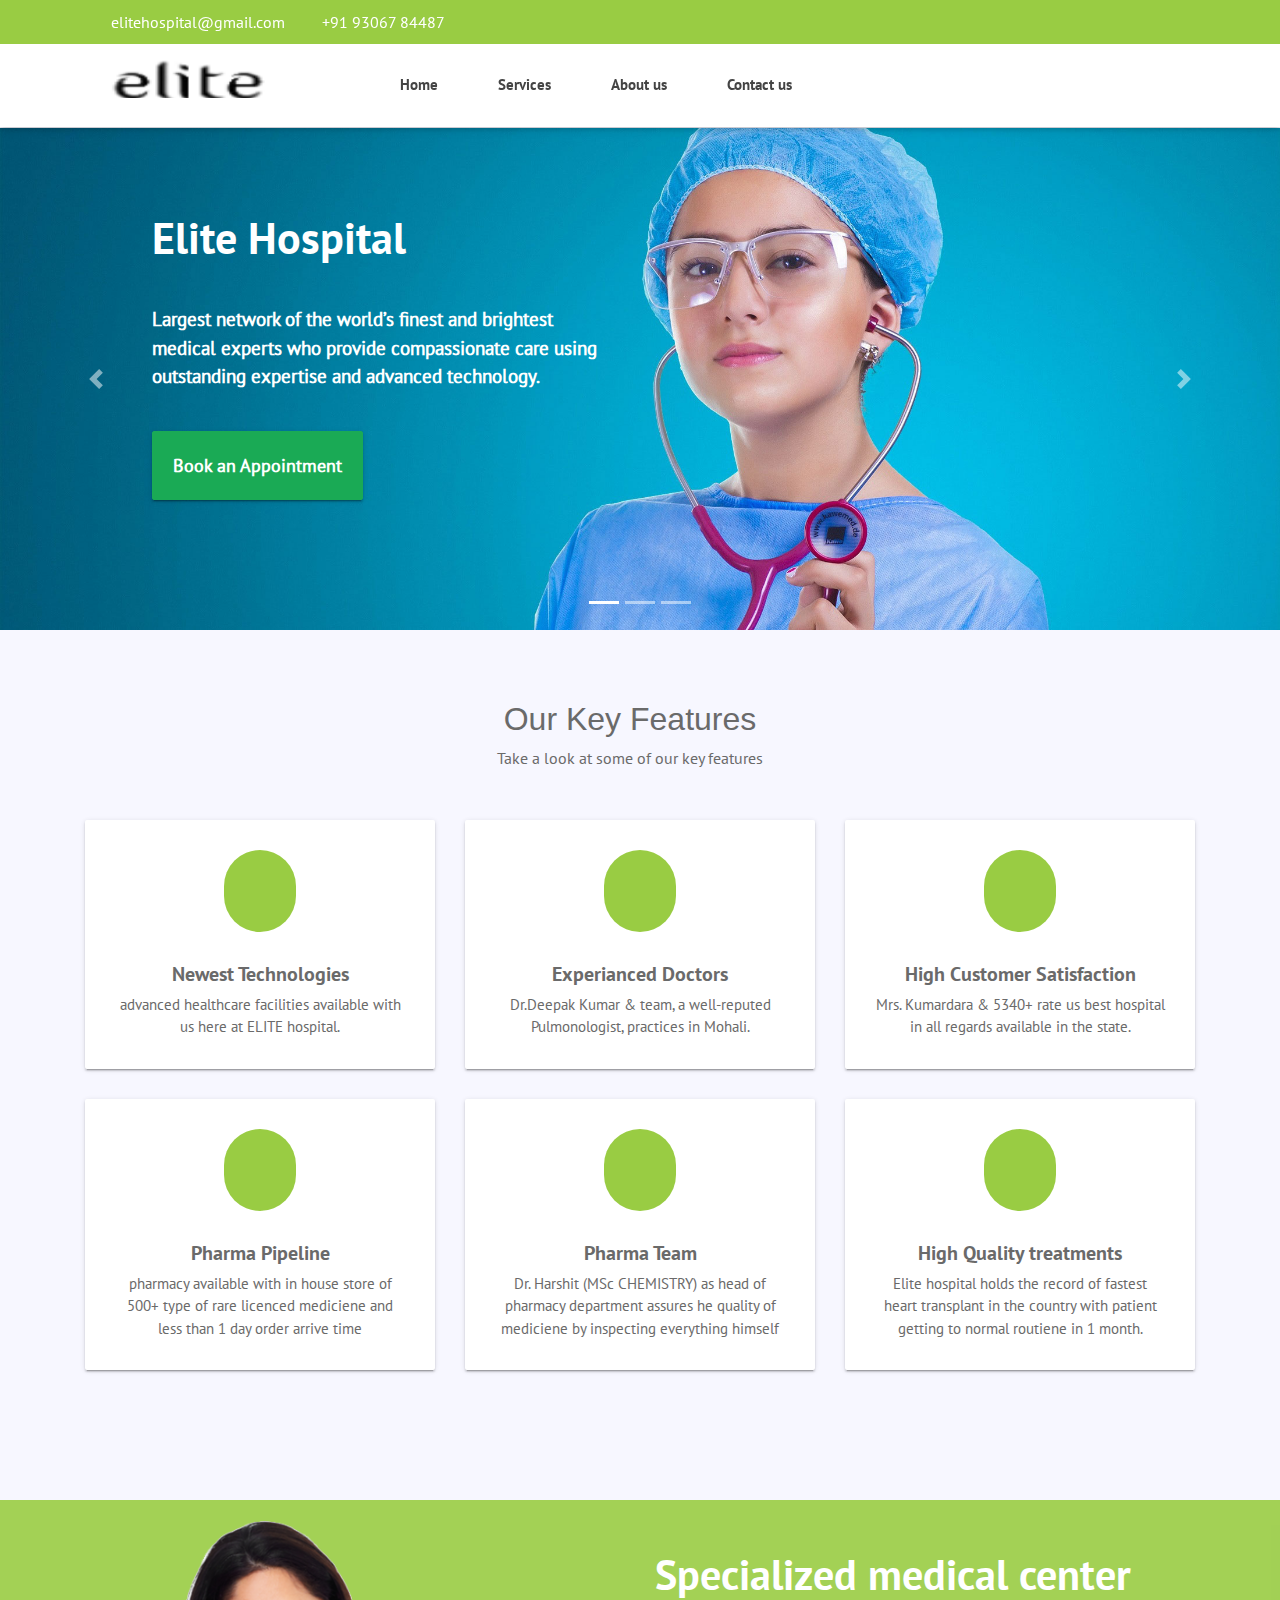
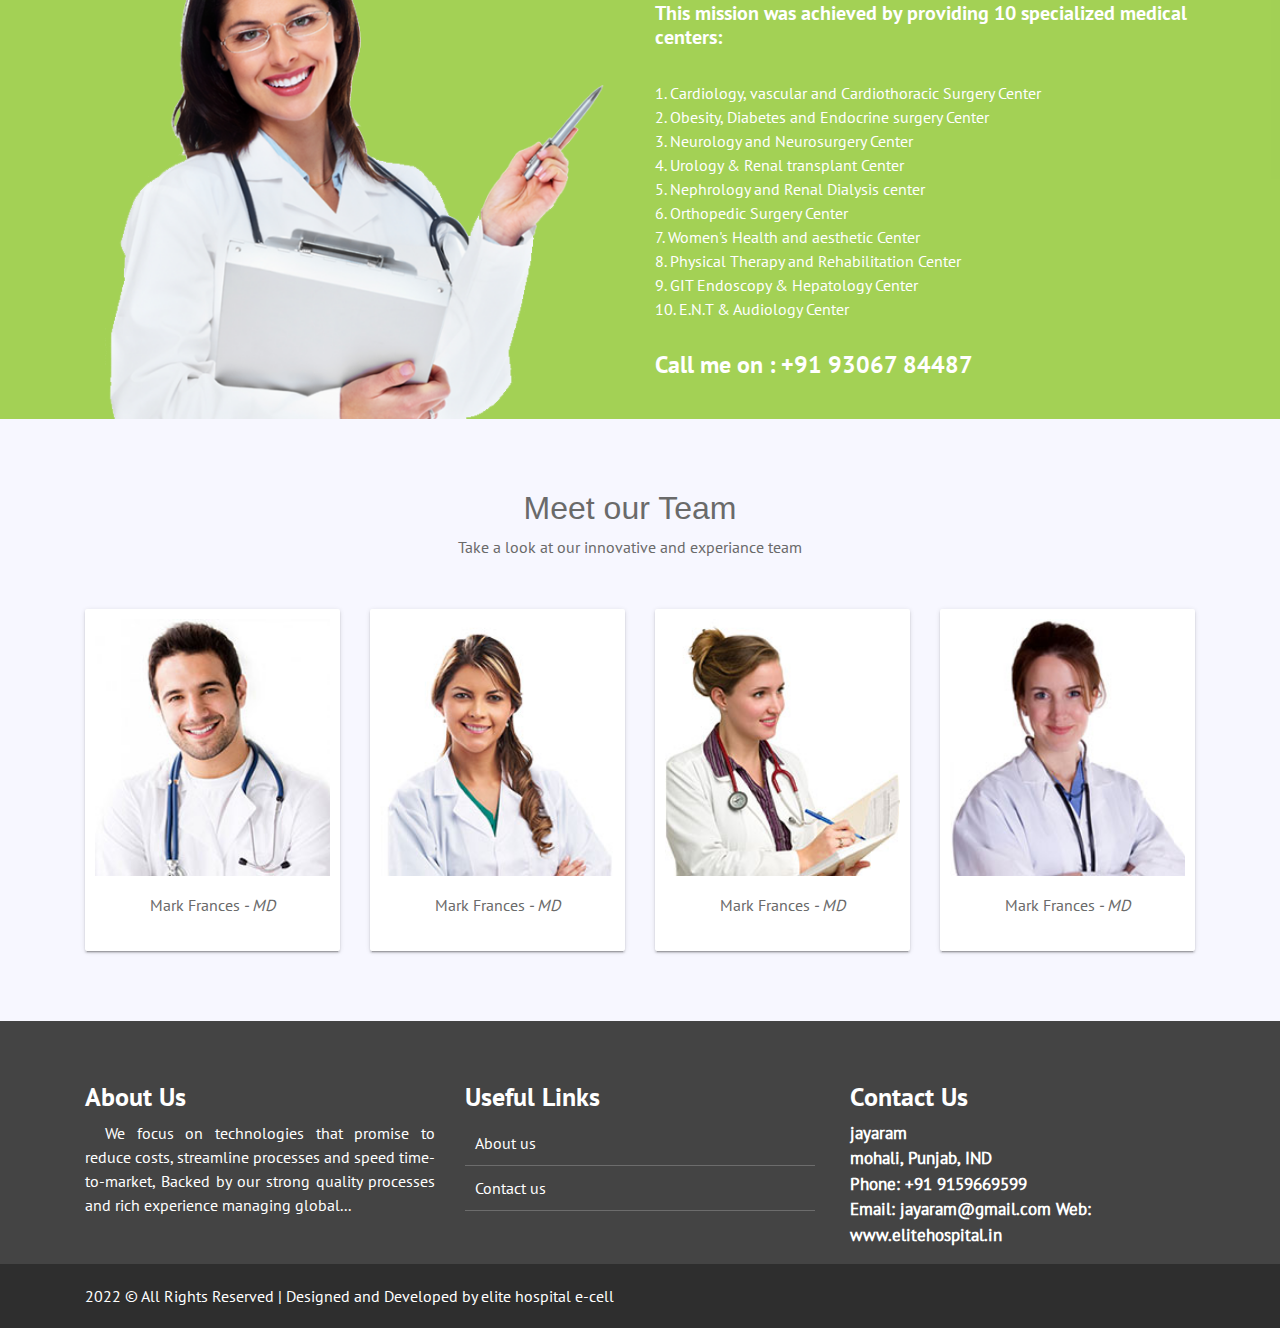
==== index.html @ e8ebb13e "Add files via upload" ====
<!doctype html>
<html lang="en">

<head>
    <meta charset="utf-8">
    <meta name="viewport" content="width=device-width, initial-scale=1, shrink-to-fit=no">
    <title> ELITE HOME</title>

    <link rel="shortcut icon" href="assets/images/fav.jpg">
    <link rel="stylesheet" href="assets/css/bootstrap.min.css">
    <link rel="stylesheet" href="assets/css/fontawsom-all.min.css">
    <link rel="stylesheet" href="assets/css/animate.css">
    <link rel="stylesheet" type="text/css" href="assets/css/style.css" />
</head>

<body>

    <!-- ################# Header Starts Here#######################--->
    <header>
        <div class="header-top">
            <div class="container">
                <div class="row">
                    <div class="col-lg-7 col-md-12 left-item">
                        <ul>
                            <li><i class="fas fa-envelope-square"></i> elitehospital@gmail.com</li>
                            <li><i class="fas fa-phone-square"></i> +91 93067 84487</li>
                        </ul>
                    </div>
                </div>

            </div>
        </div>
        <div id="nav-head" class="header-nav">
            <div class="container">
                <div class="row">
                    <div class="col-md-3 col-sm-12 nav-img">
                        <img src="assets\s.png" alt="" style="height: 4rem;">
                       <a data-toggle="collapse" data-target="#menu" href="#menu" ><i class="fas d-block d-md-none small-menu fa-bars"></i></a>
                    </div>
                    <div id="menu" class="col-md-9 d-none d-md-block nav-item">
                        <ul>
                            <li><a href="index.html">Home</a></li>
                            <li><a href="new_hospital--hr/new_hospital/index_1.html">Services</a></li>
                            <li><a href="about_us.html">About us</a></li>
                            <li><a href="contact_us.html">Contact us</a></li>
                        </ul>
                    </div>
                </div>

            </div>
        </div>

    </header>


    <!-- ################# Slider Starts Here#######################--->

    <div class="slider-detail">

        <div id="carouselExampleIndicators" class="carousel slide" data-ride="carousel">   
            <ol class="carousel-indicators">
                <li data-target="#carouselExampleIndicators" data-slide-to="0" class="active"></li>
                <li data-target="#carouselExampleIndicators" data-slide-to="1"></li>
                <li data-target="#carouselExampleIndicators" data-slide-to="2"></li>
            </ol>
            <div class="carousel-inner">
                <div class="carousel-item active">
                    <img class="d-block w-100" src="assets/images/slider/slider_1.jpg" alt="First slide">
                    <div class="carousel-caption d-none d-md-block">
                        <h5 class="animated bounceInDown">Elite Hospital</h5>
                        <p class="animated bounceInLeft" style="width: 50%;">Largest network of the world’s finest and brightest medical experts who provide compassionate care using outstanding expertise and advanced technology.</p>
                         
                         <div class="row vbh">
                             
                             <div class="btn btn-success animated bounceInUp"> Book an Appointment </div>
                         </div>
                    </div>
                </div>
                
                <div class="carousel-item">
                    <img class="d-block w-100" src="assets/images/slider/slider_3.jpg" alt="Third slide">
                     <div class="carousel-caption vdg-cur d-none d-md-block">
                        <h5 class="animated bounceInDown">Latest Technological Equipments</h5>
                        <p class="animated bounceInLeft" style="width: 50%;">From 3000 slice CT scan machine , colour MRI, portable X-RAY , on spot blood test result and much more advanced healthcare facilities available with us here at ELITE hospital.</p>
                         
                         <div class="row vbh">
                             
                             <div class="btn btn-success animated bounceInUp"> Book an Appointment </div>
                         </div>
                    </div>
                </div>
                <div class="carousel-item">
                    <img class="d-block w-100" src="assets/images/slider/slider_2.jpg" alt="Second slide">
                </div>
            </div>
            <a class="carousel-control-prev" href="#carouselExampleIndicators" role="button" data-slide="prev">
                <span class="carousel-control-prev-icon" aria-hidden="true"></span>
                <span class="sr-only">Previous</span>
            </a>
            <a class="carousel-control-next" href="#carouselExampleIndicators" role="button" data-slide="next">
                <span class="carousel-control-next-icon" aria-hidden="true"></span>
                <span class="sr-only">Next</span>
            </a>
        </div>


    </div>

    <!-- ################# Key Features Starts Here#######################--->

    <section class="key-features">
        <div class="container">
            <div class="inner-title">

                <h2>Our Key Features</h2>
                <p>Take a look at some of our key features</p>
            </div>

            <div class="row">
                <div class="col-md-4 col-sm-6">
                    <div class="single-key">
                        <i class="fas fa-hospital-alt"></i>
                        <h5>Newest Technologies</h5>
                        <p> advanced healthcare facilities available with us here at ELITE hospital.</p>
                    </div>
                </div>

                <div class="col-md-4 col-sm-6">
                    <div class="single-key">
                        <i class="fas fa-user-md"></i>
                        <h5>Experianced Doctors</h5>
                        <p>Dr.Deepak Kumar & team, a well-reputed Pulmonologist, practices in Mohali.</p>
                    </div>
                </div>

                <div class="col-md-4 col-sm-6">
                    <div class="single-key">
                        <i class="fas fa-briefcase-medical"></i>
                        <h5>High Customer Satisfaction</h5>
                        <p>Mrs. Kumardara & 5340+ rate us best hospital in all regards available in the state.</p>
                    </div>
                </div>

                <div class="col-md-4 col-sm-6">
                    <div class="single-key">
                        <i class="fas fa-capsules"></i>
                        <h5>Pharma Pipeline</h5>
                        <p>pharmacy available with in house store of 500+ type of rare licenced mediciene and less than 1 day order arrive time </p>
                    </div>
                </div>

                <div class="col-md-4 col-sm-6">
                    <div class="single-key">
                        <i class="fas fa-prescription-bottle-alt"></i>
                        <h5>Pharma Team</h5>
                        <p>Dr. Harshit (MSc CHEMISTRY) as head of pharmacy department assures he quality of mediciene by inspecting everything himself</p>
                    </div>
                </div>



                <div class="col-md-4 col-sm-6">
                    <div class="single-key">
                        <i class="far fa-thumbs-up"></i>
                        <h5>High Quality treatments</h5>
                        <p>Elite hospital holds the record of fastest heart transplant in the country with patient getting to normal routiene in 1 month.</p>
                    </div>
                </div>
            </div>






        </div>

    </section>

    <!-- ################# Doctors Message Starts Here#######################--->


    <div class="doctor-message">
        <div class="inner-lay">
            <div class="container">
                <div class="row">
                    <div class="col-md-6 col-sm-12 doc-img">
                        <img  src="assets/images/doctor1.png" alt="">
                    </div>
                    <div class="col-md-6 col-sm-12 doc-det">
                        <h2>Specialized medical center</h2>
                        <span><h5>This mission was achieved by providing 10 specialized medical centers:</h5><br>
                            1. Cardiology, vascular and Cardiothoracic Surgery Center<br>
                            2. Obesity, Diabetes and Endocrine surgery Center<br>
                            3. Neurology and Neurosurgery Center<br>
                            4. Urology & Renal transplant Center<br>
                            5. Nephrology and Renal Dialysis center<br>
                            6. Orthopedic Surgery Center<br>
                            7. Women's Health and aesthetic Center<br>
                            8. Physical Therapy and Rehabilitation Center<br>
                            9. GIT Endoscopy & Hepatology Center<br>
                            10. E.N.T & Audiology Center<br>
                            </span>
                        <h4>Call me on : +91 93067 84487</h4>
                    </div>
                </div>
            </div>

        </div>

    </div>

    <!-- ################# Our Team Starts Here#######################--->


    <section class="our-team">
        <div class="container">
            <div class="inner-title">
                <h2>Meet our Team</h2>
                <p>Take a look at our innovative and experiance team</p>
            </div>
            <div class="row team-member">
                <div class="col-md-3 col-sm-6">
                    <div class="user-card">
                        <div class="userar">
                            <img class="teammempic" alt="" src="assets/images/team/team-memb1.jpg">
                        </div>
                        <div class="detfs">
                            <p>Mark Frances<i> - MD</i></p>
                            <ul>
                                <li><a href="#"><i class="fab fa-facebook-f fa-lg"></i></a></li>
                                <li><a href="#"><i class="fab fa-twitter fa-lg"></i></a></li>
                                <li><a href="#"><i class="fab fa-google-plus-g fa-lg"></i></a></li>
                                <li><a href="#"><i class="fab fa-github fa-lg"></i></a></li>
                                <li><a href="#"><i class="fab fa-pinterest-p fa-lg"></i></a></li>
                            </ul>
                            <br>
                        </div>
                    </div>
                </div>
                <div class="col-md-3 col-sm-6">
                    <div class="user-card">
                        <div class="userar">
                            <img class="teammempic" alt="" src="assets/images/team/team-memb2.jpg">
                        </div>
                        <div class="detfs">
                            <p>Mark Frances<i> - MD</i></p>
                            <ul>
                                <li><a href="#"><i class="fab fa-facebook-f fa-lg"></i></a></li>
                                <li><a href="#"><i class="fab fa-twitter fa-lg"></i></a></li>
                                <li><a href="#"><i class="fab fa-google-plus-g fa-lg"></i></a></li>
                                <li><a href="#"><i class="fab fa-github fa-lg"></i></a></li>
                                <li><a href="#"><i class="fab fa-pinterest-p fa-lg"></i></a></li>
                            </ul>
                             <br>
                        </div>
                    </div>
                </div>
                <div class="col-md-3 col-sm-6">
                    <div class="user-card">
                        <div class="userar">
                            <img class="teammempic" alt="" src="assets/images/team/team-memb3.jpg">
                        </div>
                        <div class="detfs">
                            <p>Mark Frances<i> - MD</i></p>
                            <ul>
                                <li><a href="#"><i class="fab fa-facebook-f fa-lg"></i></a></li>
                                <li><a href="#"><i class="fab fa-twitter fa-lg"></i></a></li>
                                <li><a href="#"><i class="fab fa-google-plus-g fa-lg"></i></a></li>
                                <li><a href="#"><i class="fab fa-github fa-lg"></i></a></li>
                                <li><a href="#"><i class="fab fa-pinterest-p fa-lg"></i></a></li>
                            </ul>
                              <br>   
                        </div>
                    </div>

                </div>
                <div class="col-md-3 col-sm-6">
                    <div class="user-card">
                        <div class="userar">
                            <img class="teammempic" alt="" src="assets/images/team/team-memb4.jpg">
                        </div>
                        <div class="detfs">
                            <p>Mark Frances<i> - MD</i></p>
                            <ul>
                                <li><a href="#"><i class="fab fa-facebook-f fa-lg"></i></a></li>
                                <li><a href="#"><i class="fab fa-twitter fa-lg"></i></a></li>
                                <li><a href="#"><i class="fab fa-google-plus-g fa-lg"></i></a></li>
                                <li><a href="#"><i class="fab fa-github fa-lg"></i></a></li>
                                <li><a href="#"><i class="fab fa-pinterest-p fa-lg"></i></a></li>
                            </ul>
                             <br>  

                        </div>
                    </div>
                </div>
            </div>
        </div>
    </section>
    <!-- ################# Footer Starts Here#######################--->
    <footer class="footer">
        <div class="container">
            <div class="row">
                <div class="col-md-4 col-sm-12">
                    <h2>About Us</h2>
                   
                    <p>We focus on technologies that promise to reduce costs, streamline processes and speed time-to-market, Backed by our strong quality processes and rich experience managing global... </p>
                </div>
                <div class="col-md-4 col-sm-12">
                    <h2>Useful Links</h2>
                    <ul class="list-unstyled link-list">
                        <li><a ui-sref="about" href="#/about">About us</a><i class="fa fa-angle-right"></i></li>
                        
                        <li><a ui-sref="contact" href="#/contact">Contact us</a><i class="fa fa-angle-right"></i></li>
                    </ul>
                </div>
                <div class="col-md-4 col-sm-12 map-img">
                    <h2>Contact Us</h2>
                    <address class="md-margin-bottom-40">
                        <!-- BlueDart <br> -->
                        jayaram <br>
                        mohali, Punjab, IND <br>
                        Phone: +91 9159669599 <br>
                        Email: jayaram@gmail.com
                        Web: www.elitehospital.in
                    </address>

                </div>
            </div>
        </div>
        

    </footer>
    <div class="copy">
            <div class="container">
                <a href="https://www.smarteyeapps.com/">2022 &copy; All Rights Reserved | Designed and Developed by elite hospital e-cell</a>
                
                <span>
                <a><i class="fab fa-github"></i></a>
                <a><i class="fab fa-google-plus-g"></i></a>
                <a><i class="fab fa-pinterest-p"></i></a>
                <a><i class="fab fa-twitter"></i></a>
                <a><i class="fab fa-facebook-f"></i></a>
        </span>
            </div>

        </div>

</body>

<script src="assets/js/jquery-3.2.1.min.js"></script>
<script src="assets/js/popper.min.js"></script>
<script src="assets/js/bootstrap.min.js"></script>
<script src="assets/plugins/scroll-fixed/jquery-scrolltofixed-min.js"></script>
<script src="assets/js/script.js"></script>


</html>
---- assets/css/fontawsom-all.min.css ----
/*!
 * Font Awesome Free 5.3.1 by @fontawesome - https://fontawesome.com
 * License - https://fontawesome.com/license/free (Icons: CC BY 4.0, Fonts: SIL OFL 1.1, Code: MIT License)
 */
.fa,.fab,.fal,.far,.fas{-moz-osx-font-smoothing:grayscale;-webkit-font-smoothing:antialiased;display:inline-block;font-style:normal;font-variant:normal;text-rendering:auto;line-height:1}.fa-lg{font-size:1.33333em;line-height:.75em;vertical-align:-.0667em}.fa-xs{font-size:.75em}.fa-sm{font-size:.875em}.fa-1x{font-size:1em}.fa-2x{font-size:2em}.fa-3x{font-size:3em}.fa-4x{font-size:4em}.fa-5x{font-size:5em}.fa-6x{font-size:6em}.fa-7x{font-size:7em}.fa-8x{font-size:8em}.fa-9x{font-size:9em}.fa-10x{font-size:10em}.fa-fw{text-align:center;width:1.25em}.fa-ul{list-style-type:none;margin-left:2.5em;padding-left:0}.fa-ul>li{position:relative}.fa-li{left:-2em;position:absolute;text-align:center;width:2em;line-height:inherit}.fa-border{border:.08em solid #eee;border-radius:.1em;padding:.2em .25em .15em}.fa-pull-left{float:left}.fa-pull-right{float:right}.fa.fa-pull-left,.fab.fa-pull-left,.fal.fa-pull-left,.far.fa-pull-left,.fas.fa-pull-left{margin-right:.3em}.fa.fa-pull-right,.fab.fa-pull-right,.fal.fa-pull-right,.far.fa-pull-right,.fas.fa-pull-right{margin-left:.3em}.fa-spin{animation:fa-spin 2s infinite linear}.fa-pulse{animation:fa-spin 1s infinite steps(8)}@keyframes fa-spin{0%{transform:rotate(0deg)}to{transform:rotate(1turn)}}.fa-rotate-90{-ms-filter:"progid:DXImageTransform.Microsoft.BasicImage(rotation=1)";transform:rotate(90deg)}.fa-rotate-180{-ms-filter:"progid:DXImageTransform.Microsoft.BasicImage(rotation=2)";transform:rotate(180deg)}.fa-rotate-270{-ms-filter:"progid:DXImageTransform.Microsoft.BasicImage(rotation=3)";transform:rotate(270deg)}.fa-flip-horizontal{-ms-filter:"progid:DXImageTransform.Microsoft.BasicImage(rotation=0, mirror=1)";transform:scaleX(-1)}.fa-flip-vertical{transform:scaleY(-1)}.fa-flip-horizontal.fa-flip-vertical,.fa-flip-vertical{-ms-filter:"progid:DXImageTransform.Microsoft.BasicImage(rotation=2, mirror=1)"}.fa-flip-horizontal.fa-flip-vertical{transform:scale(-1)}:root .fa-flip-horizontal,:root .fa-flip-vertical,:root .fa-rotate-90,:root .fa-rotate-180,:root .fa-rotate-270{-webkit-filter:none;filter:none}.fa-stack{display:inline-block;height:2em;line-height:2em;position:relative;vertical-align:middle;width:2em}.fa-stack-1x,.fa-stack-2x{left:0;position:absolute;text-align:center;width:100%}.fa-stack-1x{line-height:inherit}.fa-stack-2x{font-size:2em}.fa-inverse{color:#fff}.fa-500px:before{content:"\f26e"}.fa-accessible-icon:before{content:"\f368"}.fa-accusoft:before{content:"\f369"}.fa-ad:before{content:"\f641"}.fa-address-book:before{content:"\f2b9"}.fa-address-card:before{content:"\f2bb"}.fa-adjust:before{content:"\f042"}.fa-adn:before{content:"\f170"}.fa-adversal:before{content:"\f36a"}.fa-affiliatetheme:before{content:"\f36b"}.fa-air-freshener:before{content:"\f5d0"}.fa-algolia:before{content:"\f36c"}.fa-align-center:before{content:"\f037"}.fa-align-justify:before{content:"\f039"}.fa-align-left:before{content:"\f036"}.fa-align-right:before{content:"\f038"}.fa-alipay:before{content:"\f642"}.fa-allergies:before{content:"\f461"}.fa-amazon:before{content:"\f270"}.fa-amazon-pay:before{content:"\f42c"}.fa-ambulance:before{content:"\f0f9"}.fa-american-sign-language-interpreting:before{content:"\f2a3"}.fa-amilia:before{content:"\f36d"}.fa-anchor:before{content:"\f13d"}.fa-android:before{content:"\f17b"}.fa-angellist:before{content:"\f209"}.fa-angle-double-down:before{content:"\f103"}.fa-angle-double-left:before{content:"\f100"}.fa-angle-double-right:before{content:"\f101"}.fa-angle-double-up:before{content:"\f102"}.fa-angle-down:before{content:"\f107"}.fa-angle-left:before{content:"\f104"}.fa-angle-right:before{content:"\f105"}.fa-angle-up:before{content:"\f106"}.fa-angry:before{content:"\f556"}.fa-angrycreative:before{content:"\f36e"}.fa-angular:before{content:"\f420"}.fa-ankh:before{content:"\f644"}.fa-app-store:before{content:"\f36f"}.fa-app-store-ios:before{content:"\f370"}.fa-apper:before{content:"\f371"}.fa-apple:before{content:"\f179"}.fa-apple-alt:before{content:"\f5d1"}.fa-apple-pay:before{content:"\f415"}.fa-archive:before{content:"\f187"}.fa-archway:before{content:"\f557"}.fa-arrow-alt-circle-down:before{content:"\f358"}.fa-arrow-alt-circle-left:before{content:"\f359"}.fa-arrow-alt-circle-right:before{content:"\f35a"}.fa-arrow-alt-circle-up:before{content:"\f35b"}.fa-arrow-circle-down:before{content:"\f0ab"}.fa-arrow-circle-left:before{content:"\f0a8"}.fa-arrow-circle-right:before{content:"\f0a9"}.fa-arrow-circle-up:before{content:"\f0aa"}.fa-arrow-down:before{content:"\f063"}.fa-arrow-left:before{content:"\f060"}.fa-arrow-right:before{content:"\f061"}.fa-arrow-up:before{content:"\f062"}.fa-arrows-alt:before{content:"\f0b2"}.fa-arrows-alt-h:before{content:"\f337"}.fa-arrows-alt-v:before{content:"\f338"}.fa-assistive-listening-systems:before{content:"\f2a2"}.fa-asterisk:before{content:"\f069"}.fa-asymmetrik:before{content:"\f372"}.fa-at:before{content:"\f1fa"}.fa-atlas:before{content:"\f558"}.fa-atom:before{content:"\f5d2"}.fa-audible:before{content:"\f373"}.fa-audio-description:before{content:"\f29e"}.fa-autoprefixer:before{content:"\f41c"}.fa-avianex:before{content:"\f374"}.fa-aviato:before{content:"\f421"}.fa-award:before{content:"\f559"}.fa-aws:before{content:"\f375"}.fa-backspace:before{content:"\f55a"}.fa-backward:before{content:"\f04a"}.fa-balance-scale:before{content:"\f24e"}.fa-ban:before{content:"\f05e"}.fa-band-aid:before{content:"\f462"}.fa-bandcamp:before{content:"\f2d5"}.fa-barcode:before{content:"\f02a"}.fa-bars:before{content:"\f0c9"}.fa-baseball-ball:before{content:"\f433"}.fa-basketball-ball:before{content:"\f434"}.fa-bath:before{content:"\f2cd"}.fa-battery-empty:before{content:"\f244"}.fa-battery-full:before{content:"\f240"}.fa-battery-half:before{content:"\f242"}.fa-battery-quarter:before{content:"\f243"}.fa-battery-three-quarters:before{content:"\f241"}.fa-bed:before{content:"\f236"}.fa-beer:before{content:"\f0fc"}.fa-behance:before{content:"\f1b4"}.fa-behance-square:before{content:"\f1b5"}.fa-bell:before{content:"\f0f3"}.fa-bell-slash:before{content:"\f1f6"}.fa-bezier-curve:before{content:"\f55b"}.fa-bible:before{content:"\f647"}.fa-bicycle:before{content:"\f206"}.fa-bimobject:before{content:"\f378"}.fa-binoculars:before{content:"\f1e5"}.fa-birthday-cake:before{content:"\f1fd"}.fa-bitbucket:before{content:"\f171"}.fa-bitcoin:before{content:"\f379"}.fa-bity:before{content:"\f37a"}.fa-black-tie:before{content:"\f27e"}.fa-blackberry:before{content:"\f37b"}.fa-blender:before{content:"\f517"}.fa-blind:before{content:"\f29d"}.fa-blogger:before{content:"\f37c"}.fa-blogger-b:before{content:"\f37d"}.fa-bluetooth:before{content:"\f293"}.fa-bluetooth-b:before{content:"\f294"}.fa-bold:before{content:"\f032"}.fa-bolt:before{content:"\f0e7"}.fa-bomb:before{content:"\f1e2"}.fa-bone:before{content:"\f5d7"}.fa-bong:before{content:"\f55c"}.fa-book:before{content:"\f02d"}.fa-book-open:before{content:"\f518"}.fa-book-reader:before{content:"\f5da"}.fa-bookmark:before{content:"\f02e"}.fa-bowling-ball:before{content:"\f436"}.fa-box:before{content:"\f466"}.fa-box-open:before{content:"\f49e"}.fa-boxes:before{content:"\f468"}.fa-braille:before{content:"\f2a1"}.fa-brain:before{content:"\f5dc"}.fa-briefcase:before{content:"\f0b1"}.fa-briefcase-medical:before{content:"\f469"}.fa-broadcast-tower:before{content:"\f519"}.fa-broom:before{content:"\f51a"}.fa-brush:before{content:"\f55d"}.fa-btc:before{content:"\f15a"}.fa-bug:before{content:"\f188"}.fa-building:before{content:"\f1ad"}.fa-bullhorn:before{content:"\f0a1"}.fa-bullseye:before{content:"\f140"}.fa-burn:before{content:"\f46a"}.fa-buromobelexperte:before{content:"\f37f"}.fa-bus:before{content:"\f207"}.fa-bus-alt:before{content:"\f55e"}.fa-business-time:before{content:"\f64a"}.fa-buysellads:before{content:"\f20d"}.fa-calculator:before{content:"\f1ec"}.fa-calendar:before{content:"\f133"}.fa-calendar-alt:before{content:"\f073"}.fa-calendar-check:before{content:"\f274"}.fa-calendar-minus:before{content:"\f272"}.fa-calendar-plus:before{content:"\f271"}.fa-calendar-times:before{content:"\f273"}.fa-camera:before{content:"\f030"}.fa-camera-retro:before{content:"\f083"}.fa-cannabis:before{content:"\f55f"}.fa-capsules:before{content:"\f46b"}.fa-car:before{content:"\f1b9"}.fa-car-alt:before{content:"\f5de"}.fa-car-battery:before{content:"\f5df"}.fa-car-crash:before{content:"\f5e1"}.fa-car-side:before{content:"\f5e4"}.fa-caret-down:before{content:"\f0d7"}.fa-caret-left:before{content:"\f0d9"}.fa-caret-right:before{content:"\f0da"}.fa-caret-square-down:before{content:"\f150"}.fa-caret-square-left:before{content:"\f191"}.fa-caret-square-right:before{content:"\f152"}.fa-caret-square-up:before{content:"\f151"}.fa-caret-up:before{content:"\f0d8"}.fa-cart-arrow-down:before{content:"\f218"}.fa-cart-plus:before{content:"\f217"}.fa-cc-amazon-pay:before{content:"\f42d"}.fa-cc-amex:before{content:"\f1f3"}.fa-cc-apple-pay:before{content:"\f416"}.fa-cc-diners-club:before{content:"\f24c"}.fa-cc-discover:before{content:"\f1f2"}.fa-cc-jcb:before{content:"\f24b"}.fa-cc-mastercard:before{content:"\f1f1"}.fa-cc-paypal:before{content:"\f1f4"}.fa-cc-stripe:before{content:"\f1f5"}.fa-cc-visa:before{content:"\f1f0"}.fa-centercode:before{content:"\f380"}.fa-certificate:before{content:"\f0a3"}.fa-chalkboard:before{content:"\f51b"}.fa-chalkboard-teacher:before{content:"\f51c"}.fa-charging-station:before{content:"\f5e7"}.fa-chart-area:before{content:"\f1fe"}.fa-chart-bar:before{content:"\f080"}.fa-chart-line:before{content:"\f201"}.fa-chart-pie:before{content:"\f200"}.fa-check:before{content:"\f00c"}.fa-check-circle:before{content:"\f058"}.fa-check-double:before{content:"\f560"}.fa-check-square:before{content:"\f14a"}.fa-chess:before{content:"\f439"}.fa-chess-bishop:before{content:"\f43a"}.fa-chess-board:before{content:"\f43c"}.fa-chess-king:before{content:"\f43f"}.fa-chess-knight:before{content:"\f441"}.fa-chess-pawn:before{content:"\f443"}.fa-chess-queen:before{content:"\f445"}.fa-chess-rook:before{content:"\f447"}.fa-chevron-circle-down:before{content:"\f13a"}.fa-chevron-circle-left:before{content:"\f137"}.fa-chevron-circle-right:before{content:"\f138"}.fa-chevron-circle-up:before{content:"\f139"}.fa-chevron-down:before{content:"\f078"}.fa-chevron-left:before{content:"\f053"}.fa-chevron-right:before{content:"\f054"}.fa-chevron-up:before{content:"\f077"}.fa-child:before{content:"\f1ae"}.fa-chrome:before{content:"\f268"}.fa-church:before{content:"\f51d"}.fa-circle:before{content:"\f111"}.fa-circle-notch:before{content:"\f1ce"}.fa-city:before{content:"\f64f"}.fa-clipboard:before{content:"\f328"}.fa-clipboard-check:before{content:"\f46c"}.fa-clipboard-list:before{content:"\f46d"}.fa-clock:before{content:"\f017"}.fa-clone:before{content:"\f24d"}.fa-closed-captioning:before{content:"\f20a"}.fa-cloud:before{content:"\f0c2"}.fa-cloud-download-alt:before{content:"\f381"}.fa-cloud-upload-alt:before{content:"\f382"}.fa-cloudscale:before{content:"\f383"}.fa-cloudsmith:before{content:"\f384"}.fa-cloudversify:before{content:"\f385"}.fa-cocktail:before{content:"\f561"}.fa-code:before{content:"\f121"}.fa-code-branch:before{content:"\f126"}.fa-codepen:before{content:"\f1cb"}.fa-codiepie:before{content:"\f284"}.fa-coffee:before{content:"\f0f4"}.fa-cog:before{content:"\f013"}.fa-cogs:before{content:"\f085"}.fa-coins:before{content:"\f51e"}.fa-columns:before{content:"\f0db"}.fa-comment:before{content:"\f075"}.fa-comment-alt:before{content:"\f27a"}.fa-comment-dollar:before{content:"\f651"}.fa-comment-dots:before{content:"\f4ad"}.fa-comment-slash:before{content:"\f4b3"}.fa-comments:before{content:"\f086"}.fa-comments-dollar:before{content:"\f653"}.fa-compact-disc:before{content:"\f51f"}.fa-compass:before{content:"\f14e"}.fa-compress:before{content:"\f066"}.fa-concierge-bell:before{content:"\f562"}.fa-connectdevelop:before{content:"\f20e"}.fa-contao:before{content:"\f26d"}.fa-cookie:before{content:"\f563"}.fa-cookie-bite:before{content:"\f564"}.fa-copy:before{content:"\f0c5"}.fa-copyright:before{content:"\f1f9"}.fa-couch:before{content:"\f4b8"}.fa-cpanel:before{content:"\f388"}.fa-creative-commons:before{content:"\f25e"}.fa-creative-commons-by:before{content:"\f4e7"}.fa-creative-commons-nc:before{content:"\f4e8"}.fa-creative-commons-nc-eu:before{content:"\f4e9"}.fa-creative-commons-nc-jp:before{content:"\f4ea"}.fa-creative-commons-nd:before{content:"\f4eb"}.fa-creative-commons-pd:before{content:"\f4ec"}.fa-creative-commons-pd-alt:before{content:"\f4ed"}.fa-creative-commons-remix:before{content:"\f4ee"}.fa-creative-commons-sa:before{content:"\f4ef"}.fa-creative-commons-sampling:before{content:"\f4f0"}.fa-creative-commons-sampling-plus:before{content:"\f4f1"}.fa-creative-commons-share:before{content:"\f4f2"}.fa-credit-card:before{content:"\f09d"}.fa-crop:before{content:"\f125"}.fa-crop-alt:before{content:"\f565"}.fa-cross:before{content:"\f654"}.fa-crosshairs:before{content:"\f05b"}.fa-crow:before{content:"\f520"}.fa-crown:before{content:"\f521"}.fa-css3:before{content:"\f13c"}.fa-css3-alt:before{content:"\f38b"}.fa-cube:before{content:"\f1b2"}.fa-cubes:before{content:"\f1b3"}.fa-cut:before{content:"\f0c4"}.fa-cuttlefish:before{content:"\f38c"}.fa-d-and-d:before{content:"\f38d"}.fa-dashcube:before{content:"\f210"}.fa-database:before{content:"\f1c0"}.fa-deaf:before{content:"\f2a4"}.fa-delicious:before{content:"\f1a5"}.fa-deploydog:before{content:"\f38e"}.fa-deskpro:before{content:"\f38f"}.fa-desktop:before{content:"\f108"}.fa-deviantart:before{content:"\f1bd"}.fa-dharmachakra:before{content:"\f655"}.fa-diagnoses:before{content:"\f470"}.fa-dice:before{content:"\f522"}.fa-dice-five:before{content:"\f523"}.fa-dice-four:before{content:"\f524"}.fa-dice-one:before{content:"\f525"}.fa-dice-six:before{content:"\f526"}.fa-dice-three:before{content:"\f527"}.fa-dice-two:before{content:"\f528"}.fa-digg:before{content:"\f1a6"}.fa-digital-ocean:before{content:"\f391"}.fa-digital-tachograph:before{content:"\f566"}.fa-directions:before{content:"\f5eb"}.fa-discord:before{content:"\f392"}.fa-discourse:before{content:"\f393"}.fa-divide:before{content:"\f529"}.fa-dizzy:before{content:"\f567"}.fa-dna:before{content:"\f471"}.fa-dochub:before{content:"\f394"}.fa-docker:before{content:"\f395"}.fa-dollar-sign:before{content:"\f155"}.fa-dolly:before{content:"\f472"}.fa-dolly-flatbed:before{content:"\f474"}.fa-donate:before{content:"\f4b9"}.fa-door-closed:before{content:"\f52a"}.fa-door-open:before{content:"\f52b"}.fa-dot-circle:before{content:"\f192"}.fa-dove:before{content:"\f4ba"}.fa-download:before{content:"\f019"}.fa-draft2digital:before{content:"\f396"}.fa-drafting-compass:before{content:"\f568"}.fa-draw-polygon:before{content:"\f5ee"}.fa-dribbble:before{content:"\f17d"}.fa-dribbble-square:before{content:"\f397"}.fa-dropbox:before{content:"\f16b"}.fa-drum:before{content:"\f569"}.fa-drum-steelpan:before{content:"\f56a"}.fa-drupal:before{content:"\f1a9"}.fa-dumbbell:before{content:"\f44b"}.fa-dyalog:before{content:"\f399"}.fa-earlybirds:before{content:"\f39a"}.fa-ebay:before{content:"\f4f4"}.fa-edge:before{content:"\f282"}.fa-edit:before{content:"\f044"}.fa-eject:before{content:"\f052"}.fa-elementor:before{content:"\f430"}.fa-ellipsis-h:before{content:"\f141"}.fa-ellipsis-v:before{content:"\f142"}.fa-ello:before{content:"\f5f1"}.fa-ember:before{content:"\f423"}.fa-empire:before{content:"\f1d1"}.fa-envelope:before{content:"\f0e0"}.fa-envelope-open:before{content:"\f2b6"}.fa-envelope-open-text:before{content:"\f658"}.fa-envelope-square:before{content:"\f199"}.fa-envira:before{content:"\f299"}.fa-equals:before{content:"\f52c"}.fa-eraser:before{content:"\f12d"}.fa-erlang:before{content:"\f39d"}.fa-ethereum:before{content:"\f42e"}.fa-etsy:before{content:"\f2d7"}.fa-euro-sign:before{content:"\f153"}.fa-exchange-alt:before{content:"\f362"}.fa-exclamation:before{content:"\f12a"}.fa-exclamation-circle:before{content:"\f06a"}.fa-exclamation-triangle:before{content:"\f071"}.fa-expand:before{content:"\f065"}.fa-expand-arrows-alt:before{content:"\f31e"}.fa-expeditedssl:before{content:"\f23e"}.fa-external-link-alt:before{content:"\f35d"}.fa-external-link-square-alt:before{content:"\f360"}.fa-eye:before{content:"\f06e"}.fa-eye-dropper:before{content:"\f1fb"}.fa-eye-slash:before{content:"\f070"}.fa-facebook:before{content:"\f09a"}.fa-facebook-f:before{content:"\f39e"}.fa-facebook-messenger:before{content:"\f39f"}.fa-facebook-square:before{content:"\f082"}.fa-fast-backward:before{content:"\f049"}.fa-fast-forward:before{content:"\f050"}.fa-fax:before{content:"\f1ac"}.fa-feather:before{content:"\f52d"}.fa-feather-alt:before{content:"\f56b"}.fa-female:before{content:"\f182"}.fa-fighter-jet:before{content:"\f0fb"}.fa-file:before{content:"\f15b"}.fa-file-alt:before{content:"\f15c"}.fa-file-archive:before{content:"\f1c6"}.fa-file-audio:before{content:"\f1c7"}.fa-file-code:before{content:"\f1c9"}.fa-file-contract:before{content:"\f56c"}.fa-file-download:before{content:"\f56d"}.fa-file-excel:before{content:"\f1c3"}.fa-file-export:before{content:"\f56e"}.fa-file-image:before{content:"\f1c5"}.fa-file-import:before{content:"\f56f"}.fa-file-invoice:before{content:"\f570"}.fa-file-invoice-dollar:before{content:"\f571"}.fa-file-medical:before{content:"\f477"}.fa-file-medical-alt:before{content:"\f478"}.fa-file-pdf:before{content:"\f1c1"}.fa-file-powerpoint:before{content:"\f1c4"}.fa-file-prescription:before{content:"\f572"}.fa-file-signature:before{content:"\f573"}.fa-file-upload:before{content:"\f574"}.fa-file-video:before{content:"\f1c8"}.fa-file-word:before{content:"\f1c2"}.fa-fill:before{content:"\f575"}.fa-fill-drip:before{content:"\f576"}.fa-film:before{content:"\f008"}.fa-filter:before{content:"\f0b0"}.fa-fingerprint:before{content:"\f577"}.fa-fire:before{content:"\f06d"}.fa-fire-extinguisher:before{content:"\f134"}.fa-firefox:before{content:"\f269"}.fa-first-aid:before{content:"\f479"}.fa-first-order:before{content:"\f2b0"}.fa-first-order-alt:before{content:"\f50a"}.fa-firstdraft:before{content:"\f3a1"}.fa-fish:before{content:"\f578"}.fa-flag:before{content:"\f024"}.fa-flag-checkered:before{content:"\f11e"}.fa-flask:before{content:"\f0c3"}.fa-flickr:before{content:"\f16e"}.fa-flipboard:before{content:"\f44d"}.fa-flushed:before{content:"\f579"}.fa-fly:before{content:"\f417"}.fa-folder:before{content:"\f07b"}.fa-folder-minus:before{content:"\f65d"}.fa-folder-open:before{content:"\f07c"}.fa-folder-plus:before{content:"\f65e"}.fa-font:before{content:"\f031"}.fa-font-awesome:before{content:"\f2b4"}.fa-font-awesome-alt:before{content:"\f35c"}.fa-font-awesome-flag:before{content:"\f425"}.fa-font-awesome-logo-full:before{content:"\f4e6"}.fa-fonticons:before{content:"\f280"}.fa-fonticons-fi:before{content:"\f3a2"}.fa-football-ball:before{content:"\f44e"}.fa-fort-awesome:before{content:"\f286"}.fa-fort-awesome-alt:before{content:"\f3a3"}.fa-forumbee:before{content:"\f211"}.fa-forward:before{content:"\f04e"}.fa-foursquare:before{content:"\f180"}.fa-free-code-camp:before{content:"\f2c5"}.fa-freebsd:before{content:"\f3a4"}.fa-frog:before{content:"\f52e"}.fa-frown:before{content:"\f119"}.fa-frown-open:before{content:"\f57a"}.fa-fulcrum:before{content:"\f50b"}.fa-funnel-dollar:before{content:"\f662"}.fa-futbol:before{content:"\f1e3"}.fa-galactic-republic:before{content:"\f50c"}.fa-galactic-senate:before{content:"\f50d"}.fa-gamepad:before{content:"\f11b"}.fa-gas-pump:before{content:"\f52f"}.fa-gavel:before{content:"\f0e3"}.fa-gem:before{content:"\f3a5"}.fa-genderless:before{content:"\f22d"}.fa-get-pocket:before{content:"\f265"}.fa-gg:before{content:"\f260"}.fa-gg-circle:before{content:"\f261"}.fa-gift:before{content:"\f06b"}.fa-git:before{content:"\f1d3"}.fa-git-square:before{content:"\f1d2"}.fa-github:before{content:"\f09b"}.fa-github-alt:before{content:"\f113"}.fa-github-square:before{content:"\f092"}.fa-gitkraken:before{content:"\f3a6"}.fa-gitlab:before{content:"\f296"}.fa-gitter:before{content:"\f426"}.fa-glass-martini:before{content:"\f000"}.fa-glass-martini-alt:before{content:"\f57b"}.fa-glasses:before{content:"\f530"}.fa-glide:before{content:"\f2a5"}.fa-glide-g:before{content:"\f2a6"}.fa-globe:before{content:"\f0ac"}.fa-globe-africa:before{content:"\f57c"}.fa-globe-americas:before{content:"\f57d"}.fa-globe-asia:before{content:"\f57e"}.fa-gofore:before{content:"\f3a7"}.fa-golf-ball:before{content:"\f450"}.fa-goodreads:before{content:"\f3a8"}.fa-goodreads-g:before{content:"\f3a9"}.fa-google:before{content:"\f1a0"}.fa-google-drive:before{content:"\f3aa"}.fa-google-play:before{content:"\f3ab"}.fa-google-plus:before{content:"\f2b3"}.fa-google-plus-g:before{content:"\f0d5"}.fa-google-plus-square:before{content:"\f0d4"}.fa-google-wallet:before{content:"\f1ee"}.fa-gopuram:before{content:"\f664"}.fa-graduation-cap:before{content:"\f19d"}.fa-gratipay:before{content:"\f184"}.fa-grav:before{content:"\f2d6"}.fa-greater-than:before{content:"\f531"}.fa-greater-than-equal:before{content:"\f532"}.fa-grimace:before{content:"\f57f"}.fa-grin:before{content:"\f580"}.fa-grin-alt:before{content:"\f581"}.fa-grin-beam:before{content:"\f582"}.fa-grin-beam-sweat:before{content:"\f583"}.fa-grin-hearts:before{content:"\f584"}.fa-grin-squint:before{content:"\f585"}.fa-grin-squint-tears:before{content:"\f586"}.fa-grin-stars:before{content:"\f587"}.fa-grin-tears:before{content:"\f588"}.fa-grin-tongue:before{content:"\f589"}.fa-grin-tongue-squint:before{content:"\f58a"}.fa-grin-tongue-wink:before{content:"\f58b"}.fa-grin-wink:before{content:"\f58c"}.fa-grip-horizontal:before{content:"\f58d"}.fa-grip-vertical:before{content:"\f58e"}.fa-gripfire:before{content:"\f3ac"}.fa-grunt:before{content:"\f3ad"}.fa-gulp:before{content:"\f3ae"}.fa-h-square:before{content:"\f0fd"}.fa-hacker-news:before{content:"\f1d4"}.fa-hacker-news-square:before{content:"\f3af"}.fa-hackerrank:before{content:"\f5f7"}.fa-hamsa:before{content:"\f665"}.fa-hand-holding:before{content:"\f4bd"}.fa-hand-holding-heart:before{content:"\f4be"}.fa-hand-holding-usd:before{content:"\f4c0"}.fa-hand-lizard:before{content:"\f258"}.fa-hand-paper:before{content:"\f256"}.fa-hand-peace:before{content:"\f25b"}.fa-hand-point-down:before{content:"\f0a7"}.fa-hand-point-left:before{content:"\f0a5"}.fa-hand-point-right:before{content:"\f0a4"}.fa-hand-point-up:before{content:"\f0a6"}.fa-hand-pointer:before{content:"\f25a"}.fa-hand-rock:before{content:"\f255"}.fa-hand-scissors:before{content:"\f257"}.fa-hand-spock:before{content:"\f259"}.fa-hands:before{content:"\f4c2"}.fa-hands-helping:before{content:"\f4c4"}.fa-handshake:before{content:"\f2b5"}.fa-hashtag:before{content:"\f292"}.fa-haykal:before{content:"\f666"}.fa-hdd:before{content:"\f0a0"}.fa-heading:before{content:"\f1dc"}.fa-headphones:before{content:"\f025"}.fa-headphones-alt:before{content:"\f58f"}.fa-headset:before{content:"\f590"}.fa-heart:before{content:"\f004"}.fa-heartbeat:before{content:"\f21e"}.fa-helicopter:before{content:"\f533"}.fa-highlighter:before{content:"\f591"}.fa-hips:before{content:"\f452"}.fa-hire-a-helper:before{content:"\f3b0"}.fa-history:before{content:"\f1da"}.fa-hockey-puck:before{content:"\f453"}.fa-home:before{content:"\f015"}.fa-hooli:before{content:"\f427"}.fa-hornbill:before{content:"\f592"}.fa-hospital:before{content:"\f0f8"}.fa-hospital-alt:before{content:"\f47d"}.fa-hospital-symbol:before{content:"\f47e"}.fa-hot-tub:before{content:"\f593"}.fa-hotel:before{content:"\f594"}.fa-hotjar:before{content:"\f3b1"}.fa-hourglass:before{content:"\f254"}.fa-hourglass-end:before{content:"\f253"}.fa-hourglass-half:before{content:"\f252"}.fa-hourglass-start:before{content:"\f251"}.fa-houzz:before{content:"\f27c"}.fa-html5:before{content:"\f13b"}.fa-hubspot:before{content:"\f3b2"}.fa-i-cursor:before{content:"\f246"}.fa-id-badge:before{content:"\f2c1"}.fa-id-card:before{content:"\f2c2"}.fa-id-card-alt:before{content:"\f47f"}.fa-image:before{content:"\f03e"}.fa-images:before{content:"\f302"}.fa-imdb:before{content:"\f2d8"}.fa-inbox:before{content:"\f01c"}.fa-indent:before{content:"\f03c"}.fa-industry:before{content:"\f275"}.fa-infinity:before{content:"\f534"}.fa-info:before{content:"\f129"}.fa-info-circle:before{content:"\f05a"}.fa-instagram:before{content:"\f16d"}.fa-internet-explorer:before{content:"\f26b"}.fa-ioxhost:before{content:"\f208"}.fa-italic:before{content:"\f033"}.fa-itunes:before{content:"\f3b4"}.fa-itunes-note:before{content:"\f3b5"}.fa-java:before{content:"\f4e4"}.fa-jedi:before{content:"\f669"}.fa-jedi-order:before{content:"\f50e"}.fa-jenkins:before{content:"\f3b6"}.fa-joget:before{content:"\f3b7"}.fa-joint:before{content:"\f595"}.fa-joomla:before{content:"\f1aa"}.fa-journal-whills:before{content:"\f66a"}.fa-js:before{content:"\f3b8"}.fa-js-square:before{content:"\f3b9"}.fa-jsfiddle:before{content:"\f1cc"}.fa-kaaba:before{content:"\f66b"}.fa-kaggle:before{content:"\f5fa"}.fa-key:before{content:"\f084"}.fa-keybase:before{content:"\f4f5"}.fa-keyboard:before{content:"\f11c"}.fa-keycdn:before{content:"\f3ba"}.fa-khanda:before{content:"\f66d"}.fa-kickstarter:before{content:"\f3bb"}.fa-kickstarter-k:before{content:"\f3bc"}.fa-kiss:before{content:"\f596"}.fa-kiss-beam:before{content:"\f597"}.fa-kiss-wink-heart:before{content:"\f598"}.fa-kiwi-bird:before{content:"\f535"}.fa-korvue:before{content:"\f42f"}.fa-landmark:before{content:"\f66f"}.fa-language:before{content:"\f1ab"}.fa-laptop:before{content:"\f109"}.fa-laptop-code:before{content:"\f5fc"}.fa-laravel:before{content:"\f3bd"}.fa-lastfm:before{content:"\f202"}.fa-lastfm-square:before{content:"\f203"}.fa-laugh:before{content:"\f599"}.fa-laugh-beam:before{content:"\f59a"}.fa-laugh-squint:before{content:"\f59b"}.fa-laugh-wink:before{content:"\f59c"}.fa-layer-group:before{content:"\f5fd"}.fa-leaf:before{content:"\f06c"}.fa-leanpub:before{content:"\f212"}.fa-lemon:before{content:"\f094"}.fa-less:before{content:"\f41d"}.fa-less-than:before{content:"\f536"}.fa-less-than-equal:before{content:"\f537"}.fa-level-down-alt:before{content:"\f3be"}.fa-level-up-alt:before{content:"\f3bf"}.fa-life-ring:before{content:"\f1cd"}.fa-lightbulb:before{content:"\f0eb"}.fa-line:before{content:"\f3c0"}.fa-link:before{content:"\f0c1"}.fa-linkedin:before{content:"\f08c"}.fa-linkedin-in:before{content:"\f0e1"}.fa-linode:before{content:"\f2b8"}.fa-linux:before{content:"\f17c"}.fa-lira-sign:before{content:"\f195"}.fa-list:before{content:"\f03a"}.fa-list-alt:before{content:"\f022"}.fa-list-ol:before{content:"\f0cb"}.fa-list-ul:before{content:"\f0ca"}.fa-location-arrow:before{content:"\f124"}.fa-lock:before{content:"\f023"}.fa-lock-open:before{content:"\f3c1"}.fa-long-arrow-alt-down:before{content:"\f309"}.fa-long-arrow-alt-left:before{content:"\f30a"}.fa-long-arrow-alt-right:before{content:"\f30b"}.fa-long-arrow-alt-up:before{content:"\f30c"}.fa-low-vision:before{content:"\f2a8"}.fa-luggage-cart:before{content:"\f59d"}.fa-lyft:before{content:"\f3c3"}.fa-magento:before{content:"\f3c4"}.fa-magic:before{content:"\f0d0"}.fa-magnet:before{content:"\f076"}.fa-mail-bulk:before{content:"\f674"}.fa-mailchimp:before{content:"\f59e"}.fa-male:before{content:"\f183"}.fa-mandalorian:before{content:"\f50f"}.fa-map:before{content:"\f279"}.fa-map-marked:before{content:"\f59f"}.fa-map-marked-alt:before{content:"\f5a0"}.fa-map-marker:before{content:"\f041"}.fa-map-marker-alt:before{content:"\f3c5"}.fa-map-pin:before{content:"\f276"}.fa-map-signs:before{content:"\f277"}.fa-markdown:before{content:"\f60f"}.fa-marker:before{content:"\f5a1"}.fa-mars:before{content:"\f222"}.fa-mars-double:before{content:"\f227"}.fa-mars-stroke:before{content:"\f229"}.fa-mars-stroke-h:before{content:"\f22b"}.fa-mars-stroke-v:before{content:"\f22a"}.fa-mastodon:before{content:"\f4f6"}.fa-maxcdn:before{content:"\f136"}.fa-medal:before{content:"\f5a2"}.fa-medapps:before{content:"\f3c6"}.fa-medium:before{content:"\f23a"}.fa-medium-m:before{content:"\f3c7"}.fa-medkit:before{content:"\f0fa"}.fa-medrt:before{content:"\f3c8"}.fa-meetup:before{content:"\f2e0"}.fa-megaport:before{content:"\f5a3"}.fa-meh:before{content:"\f11a"}.fa-meh-blank:before{content:"\f5a4"}.fa-meh-rolling-eyes:before{content:"\f5a5"}.fa-memory:before{content:"\f538"}.fa-menorah:before{content:"\f676"}.fa-mercury:before{content:"\f223"}.fa-microchip:before{content:"\f2db"}.fa-microphone:before{content:"\f130"}.fa-microphone-alt:before{content:"\f3c9"}.fa-microphone-alt-slash:before{content:"\f539"}.fa-microphone-slash:before{content:"\f131"}.fa-microscope:before{content:"\f610"}.fa-microsoft:before{content:"\f3ca"}.fa-minus:before{content:"\f068"}.fa-minus-circle:before{content:"\f056"}.fa-minus-square:before{content:"\f146"}.fa-mix:before{content:"\f3cb"}.fa-mixcloud:before{content:"\f289"}.fa-mizuni:before{content:"\f3cc"}.fa-mobile:before{content:"\f10b"}.fa-mobile-alt:before{content:"\f3cd"}.fa-modx:before{content:"\f285"}.fa-monero:before{content:"\f3d0"}.fa-money-bill:before{content:"\f0d6"}.fa-money-bill-alt:before{content:"\f3d1"}.fa-money-bill-wave:before{content:"\f53a"}.fa-money-bill-wave-alt:before{content:"\f53b"}.fa-money-check:before{content:"\f53c"}.fa-money-check-alt:before{content:"\f53d"}.fa-monument:before{content:"\f5a6"}.fa-moon:before{content:"\f186"}.fa-mortar-pestle:before{content:"\f5a7"}.fa-mosque:before{content:"\f678"}.fa-motorcycle:before{content:"\f21c"}.fa-mouse-pointer:before{content:"\f245"}.fa-music:before{content:"\f001"}.fa-napster:before{content:"\f3d2"}.fa-neos:before{content:"\f612"}.fa-neuter:before{content:"\f22c"}.fa-newspaper:before{content:"\f1ea"}.fa-nimblr:before{content:"\f5a8"}.fa-nintendo-switch:before{content:"\f418"}.fa-node:before{content:"\f419"}.fa-node-js:before{content:"\f3d3"}.fa-not-equal:before{content:"\f53e"}.fa-notes-medical:before{content:"\f481"}.fa-npm:before{content:"\f3d4"}.fa-ns8:before{content:"\f3d5"}.fa-nutritionix:before{content:"\f3d6"}.fa-object-group:before{content:"\f247"}.fa-object-ungroup:before{content:"\f248"}.fa-odnoklassniki:before{content:"\f263"}.fa-odnoklassniki-square:before{content:"\f264"}.fa-oil-can:before{content:"\f613"}.fa-old-republic:before{content:"\f510"}.fa-om:before{content:"\f679"}.fa-opencart:before{content:"\f23d"}.fa-openid:before{content:"\f19b"}.fa-opera:before{content:"\f26a"}.fa-optin-monster:before{content:"\f23c"}.fa-osi:before{content:"\f41a"}.fa-outdent:before{content:"\f03b"}.fa-page4:before{content:"\f3d7"}.fa-pagelines:before{content:"\f18c"}.fa-paint-brush:before{content:"\f1fc"}.fa-paint-roller:before{content:"\f5aa"}.fa-palette:before{content:"\f53f"}.fa-palfed:before{content:"\f3d8"}.fa-pallet:before{content:"\f482"}.fa-paper-plane:before{content:"\f1d8"}.fa-paperclip:before{content:"\f0c6"}.fa-parachute-box:before{content:"\f4cd"}.fa-paragraph:before{content:"\f1dd"}.fa-parking:before{content:"\f540"}.fa-passport:before{content:"\f5ab"}.fa-pastafarianism:before{content:"\f67b"}.fa-paste:before{content:"\f0ea"}.fa-patreon:before{content:"\f3d9"}.fa-pause:before{content:"\f04c"}.fa-pause-circle:before{content:"\f28b"}.fa-paw:before{content:"\f1b0"}.fa-paypal:before{content:"\f1ed"}.fa-peace:before{content:"\f67c"}.fa-pen:before{content:"\f304"}.fa-pen-alt:before{content:"\f305"}.fa-pen-fancy:before{content:"\f5ac"}.fa-pen-nib:before{content:"\f5ad"}.fa-pen-square:before{content:"\f14b"}.fa-pencil-alt:before{content:"\f303"}.fa-pencil-ruler:before{content:"\f5ae"}.fa-people-carry:before{content:"\f4ce"}.fa-percent:before{content:"\f295"}.fa-percentage:before{content:"\f541"}.fa-periscope:before{content:"\f3da"}.fa-phabricator:before{content:"\f3db"}.fa-phoenix-framework:before{content:"\f3dc"}.fa-phoenix-squadron:before{content:"\f511"}.fa-phone:before{content:"\f095"}.fa-phone-slash:before{content:"\f3dd"}.fa-phone-square:before{content:"\f098"}.fa-phone-volume:before{content:"\f2a0"}.fa-php:before{content:"\f457"}.fa-pied-piper:before{content:"\f2ae"}.fa-pied-piper-alt:before{content:"\f1a8"}.fa-pied-piper-hat:before{content:"\f4e5"}.fa-pied-piper-pp:before{content:"\f1a7"}.fa-piggy-bank:before{content:"\f4d3"}.fa-pills:before{content:"\f484"}.fa-pinterest:before{content:"\f0d2"}.fa-pinterest-p:before{content:"\f231"}.fa-pinterest-square:before{content:"\f0d3"}.fa-place-of-worship:before{content:"\f67f"}.fa-plane:before{content:"\f072"}.fa-plane-arrival:before{content:"\f5af"}.fa-plane-departure:before{content:"\f5b0"}.fa-play:before{content:"\f04b"}.fa-play-circle:before{content:"\f144"}.fa-playstation:before{content:"\f3df"}.fa-plug:before{content:"\f1e6"}.fa-plus:before{content:"\f067"}.fa-plus-circle:before{content:"\f055"}.fa-plus-square:before{content:"\f0fe"}.fa-podcast:before{content:"\f2ce"}.fa-poll:before{content:"\f681"}.fa-poll-h:before{content:"\f682"}.fa-poo:before{content:"\f2fe"}.fa-poop:before{content:"\f619"}.fa-portrait:before{content:"\f3e0"}.fa-pound-sign:before{content:"\f154"}.fa-power-off:before{content:"\f011"}.fa-pray:before{content:"\f683"}.fa-praying-hands:before{content:"\f684"}.fa-prescription:before{content:"\f5b1"}.fa-prescription-bottle:before{content:"\f485"}.fa-prescription-bottle-alt:before{content:"\f486"}.fa-print:before{content:"\f02f"}.fa-procedures:before{content:"\f487"}.fa-product-hunt:before{content:"\f288"}.fa-project-diagram:before{content:"\f542"}.fa-pushed:before{content:"\f3e1"}.fa-puzzle-piece:before{content:"\f12e"}.fa-python:before{content:"\f3e2"}.fa-qq:before{content:"\f1d6"}.fa-qrcode:before{content:"\f029"}.fa-question:before{content:"\f128"}.fa-question-circle:before{content:"\f059"}.fa-quidditch:before{content:"\f458"}.fa-quinscape:before{content:"\f459"}.fa-quora:before{content:"\f2c4"}.fa-quote-left:before{content:"\f10d"}.fa-quote-right:before{content:"\f10e"}.fa-quran:before{content:"\f687"}.fa-r-project:before{content:"\f4f7"}.fa-random:before{content:"\f074"}.fa-ravelry:before{content:"\f2d9"}.fa-react:before{content:"\f41b"}.fa-readme:before{content:"\f4d5"}.fa-rebel:before{content:"\f1d0"}.fa-receipt:before{content:"\f543"}.fa-recycle:before{content:"\f1b8"}.fa-red-river:before{content:"\f3e3"}.fa-reddit:before{content:"\f1a1"}.fa-reddit-alien:before{content:"\f281"}.fa-reddit-square:before{content:"\f1a2"}.fa-redo:before{content:"\f01e"}.fa-redo-alt:before{content:"\f2f9"}.fa-registered:before{content:"\f25d"}.fa-rendact:before{content:"\f3e4"}.fa-renren:before{content:"\f18b"}.fa-reply:before{content:"\f3e5"}.fa-reply-all:before{content:"\f122"}.fa-replyd:before{content:"\f3e6"}.fa-researchgate:before{content:"\f4f8"}.fa-resolving:before{content:"\f3e7"}.fa-retweet:before{content:"\f079"}.fa-rev:before{content:"\f5b2"}.fa-ribbon:before{content:"\f4d6"}.fa-road:before{content:"\f018"}.fa-robot:before{content:"\f544"}.fa-rocket:before{content:"\f135"}.fa-rocketchat:before{content:"\f3e8"}.fa-rockrms:before{content:"\f3e9"}.fa-route:before{content:"\f4d7"}.fa-rss:before{content:"\f09e"}.fa-rss-square:before{content:"\f143"}.fa-ruble-sign:before{content:"\f158"}.fa-ruler:before{content:"\f545"}.fa-ruler-combined:before{content:"\f546"}.fa-ruler-horizontal:before{content:"\f547"}.fa-ruler-vertical:before{content:"\f548"}.fa-rupee-sign:before{content:"\f156"}.fa-sad-cry:before{content:"\f5b3"}.fa-sad-tear:before{content:"\f5b4"}.fa-safari:before{content:"\f267"}.fa-sass:before{content:"\f41e"}.fa-save:before{content:"\f0c7"}.fa-schlix:before{content:"\f3ea"}.fa-school:before{content:"\f549"}.fa-screwdriver:before{content:"\f54a"}.fa-scribd:before{content:"\f28a"}.fa-search:before{content:"\f002"}.fa-search-dollar:before{content:"\f688"}.fa-search-location:before{content:"\f689"}.fa-search-minus:before{content:"\f010"}.fa-search-plus:before{content:"\f00e"}.fa-searchengin:before{content:"\f3eb"}.fa-seedling:before{content:"\f4d8"}.fa-sellcast:before{content:"\f2da"}.fa-sellsy:before{content:"\f213"}.fa-server:before{content:"\f233"}.fa-servicestack:before{content:"\f3ec"}.fa-shapes:before{content:"\f61f"}.fa-share:before{content:"\f064"}.fa-share-alt:before{content:"\f1e0"}.fa-share-alt-square:before{content:"\f1e1"}.fa-share-square:before{content:"\f14d"}.fa-shekel-sign:before{content:"\f20b"}.fa-shield-alt:before{content:"\f3ed"}.fa-ship:before{content:"\f21a"}.fa-shipping-fast:before{content:"\f48b"}.fa-shirtsinbulk:before{content:"\f214"}.fa-shoe-prints:before{content:"\f54b"}.fa-shopping-bag:before{content:"\f290"}.fa-shopping-basket:before{content:"\f291"}.fa-shopping-cart:before{content:"\f07a"}.fa-shopware:before{content:"\f5b5"}.fa-shower:before{content:"\f2cc"}.fa-shuttle-van:before{content:"\f5b6"}.fa-sign:before{content:"\f4d9"}.fa-sign-in-alt:before{content:"\f2f6"}.fa-sign-language:before{content:"\f2a7"}.fa-sign-out-alt:before{content:"\f2f5"}.fa-signal:before{content:"\f012"}.fa-signature:before{content:"\f5b7"}.fa-simplybuilt:before{content:"\f215"}.fa-sistrix:before{content:"\f3ee"}.fa-sitemap:before{content:"\f0e8"}.fa-sith:before{content:"\f512"}.fa-skull:before{content:"\f54c"}.fa-skyatlas:before{content:"\f216"}.fa-skype:before{content:"\f17e"}.fa-slack:before{content:"\f198"}.fa-slack-hash:before{content:"\f3ef"}.fa-sliders-h:before{content:"\f1de"}.fa-slideshare:before{content:"\f1e7"}.fa-smile:before{content:"\f118"}.fa-smile-beam:before{content:"\f5b8"}.fa-smile-wink:before{content:"\f4da"}.fa-smoking:before{content:"\f48d"}.fa-smoking-ban:before{content:"\f54d"}.fa-snapchat:before{content:"\f2ab"}.fa-snapchat-ghost:before{content:"\f2ac"}.fa-snapchat-square:before{content:"\f2ad"}.fa-snowflake:before{content:"\f2dc"}.fa-socks:before{content:"\f696"}.fa-solar-panel:before{content:"\f5ba"}.fa-sort:before{content:"\f0dc"}.fa-sort-alpha-down:before{content:"\f15d"}.fa-sort-alpha-up:before{content:"\f15e"}.fa-sort-amount-down:before{content:"\f160"}.fa-sort-amount-up:before{content:"\f161"}.fa-sort-down:before{content:"\f0dd"}.fa-sort-numeric-down:before{content:"\f162"}.fa-sort-numeric-up:before{content:"\f163"}.fa-sort-up:before{content:"\f0de"}.fa-soundcloud:before{content:"\f1be"}.fa-spa:before{content:"\f5bb"}.fa-space-shuttle:before{content:"\f197"}.fa-speakap:before{content:"\f3f3"}.fa-spinner:before{content:"\f110"}.fa-splotch:before{content:"\f5bc"}.fa-spotify:before{content:"\f1bc"}.fa-spray-can:before{content:"\f5bd"}.fa-square:before{content:"\f0c8"}.fa-square-full:before{content:"\f45c"}.fa-square-root-alt:before{content:"\f698"}.fa-squarespace:before{content:"\f5be"}.fa-stack-exchange:before{content:"\f18d"}.fa-stack-overflow:before{content:"\f16c"}.fa-stamp:before{content:"\f5bf"}.fa-star:before{content:"\f005"}.fa-star-and-crescent:before{content:"\f699"}.fa-star-half:before{content:"\f089"}.fa-star-half-alt:before{content:"\f5c0"}.fa-star-of-david:before{content:"\f69a"}.fa-star-of-life:before{content:"\f621"}.fa-staylinked:before{content:"\f3f5"}.fa-steam:before{content:"\f1b6"}.fa-steam-square:before{content:"\f1b7"}.fa-steam-symbol:before{content:"\f3f6"}.fa-step-backward:before{content:"\f048"}.fa-step-forward:before{content:"\f051"}.fa-stethoscope:before{content:"\f0f1"}.fa-sticker-mule:before{content:"\f3f7"}.fa-sticky-note:before{content:"\f249"}.fa-stop:before{content:"\f04d"}.fa-stop-circle:before{content:"\f28d"}.fa-stopwatch:before{content:"\f2f2"}.fa-store:before{content:"\f54e"}.fa-store-alt:before{content:"\f54f"}.fa-strava:before{content:"\f428"}.fa-stream:before{content:"\f550"}.fa-street-view:before{content:"\f21d"}.fa-strikethrough:before{content:"\f0cc"}.fa-stripe:before{content:"\f429"}.fa-stripe-s:before{content:"\f42a"}.fa-stroopwafel:before{content:"\f551"}.fa-studiovinari:before{content:"\f3f8"}.fa-stumbleupon:before{content:"\f1a4"}.fa-stumbleupon-circle:before{content:"\f1a3"}.fa-subscript:before{content:"\f12c"}.fa-subway:before{content:"\f239"}.fa-suitcase:before{content:"\f0f2"}.fa-suitcase-rolling:before{content:"\f5c1"}.fa-sun:before{content:"\f185"}.fa-superpowers:before{content:"\f2dd"}.fa-superscript:before{content:"\f12b"}.fa-supple:before{content:"\f3f9"}.fa-surprise:before{content:"\f5c2"}.fa-swatchbook:before{content:"\f5c3"}.fa-swimmer:before{content:"\f5c4"}.fa-swimming-pool:before{content:"\f5c5"}.fa-synagogue:before{content:"\f69b"}.fa-sync:before{content:"\f021"}.fa-sync-alt:before{content:"\f2f1"}.fa-syringe:before{content:"\f48e"}.fa-table:before{content:"\f0ce"}.fa-table-tennis:before{content:"\f45d"}.fa-tablet:before{content:"\f10a"}.fa-tablet-alt:before{content:"\f3fa"}.fa-tablets:before{content:"\f490"}.fa-tachometer-alt:before{content:"\f3fd"}.fa-tag:before{content:"\f02b"}.fa-tags:before{content:"\f02c"}.fa-tape:before{content:"\f4db"}.fa-tasks:before{content:"\f0ae"}.fa-taxi:before{content:"\f1ba"}.fa-teamspeak:before{content:"\f4f9"}.fa-teeth:before{content:"\f62e"}.fa-teeth-open:before{content:"\f62f"}.fa-telegram:before{content:"\f2c6"}.fa-telegram-plane:before{content:"\f3fe"}.fa-tencent-weibo:before{content:"\f1d5"}.fa-terminal:before{content:"\f120"}.fa-text-height:before{content:"\f034"}.fa-text-width:before{content:"\f035"}.fa-th:before{content:"\f00a"}.fa-th-large:before{content:"\f009"}.fa-th-list:before{content:"\f00b"}.fa-the-red-yeti:before{content:"\f69d"}.fa-theater-masks:before{content:"\f630"}.fa-themeco:before{content:"\f5c6"}.fa-themeisle:before{content:"\f2b2"}.fa-thermometer:before{content:"\f491"}.fa-thermometer-empty:before{content:"\f2cb"}.fa-thermometer-full:before{content:"\f2c7"}.fa-thermometer-half:before{content:"\f2c9"}.fa-thermometer-quarter:before{content:"\f2ca"}.fa-thermometer-three-quarters:before{content:"\f2c8"}.fa-thumbs-down:before{content:"\f165"}.fa-thumbs-up:before{content:"\f164"}.fa-thumbtack:before{content:"\f08d"}.fa-ticket-alt:before{content:"\f3ff"}.fa-times:before{content:"\f00d"}.fa-times-circle:before{content:"\f057"}.fa-tint:before{content:"\f043"}.fa-tint-slash:before{content:"\f5c7"}.fa-tired:before{content:"\f5c8"}.fa-toggle-off:before{content:"\f204"}.fa-toggle-on:before{content:"\f205"}.fa-toolbox:before{content:"\f552"}.fa-tooth:before{content:"\f5c9"}.fa-torah:before{content:"\f6a0"}.fa-torii-gate:before{content:"\f6a1"}.fa-trade-federation:before{content:"\f513"}.fa-trademark:before{content:"\f25c"}.fa-traffic-light:before{content:"\f637"}.fa-train:before{content:"\f238"}.fa-transgender:before{content:"\f224"}.fa-transgender-alt:before{content:"\f225"}.fa-trash:before{content:"\f1f8"}.fa-trash-alt:before{content:"\f2ed"}.fa-tree:before{content:"\f1bb"}.fa-trello:before{content:"\f181"}.fa-tripadvisor:before{content:"\f262"}.fa-trophy:before{content:"\f091"}.fa-truck:before{content:"\f0d1"}.fa-truck-loading:before{content:"\f4de"}.fa-truck-monster:before{content:"\f63b"}.fa-truck-moving:before{content:"\f4df"}.fa-truck-pickup:before{content:"\f63c"}.fa-tshirt:before{content:"\f553"}.fa-tty:before{content:"\f1e4"}.fa-tumblr:before{content:"\f173"}.fa-tumblr-square:before{content:"\f174"}.fa-tv:before{content:"\f26c"}.fa-twitch:before{content:"\f1e8"}.fa-twitter:before{content:"\f099"}.fa-twitter-square:before{content:"\f081"}.fa-typo3:before{content:"\f42b"}.fa-uber:before{content:"\f402"}.fa-uikit:before{content:"\f403"}.fa-umbrella:before{content:"\f0e9"}.fa-umbrella-beach:before{content:"\f5ca"}.fa-underline:before{content:"\f0cd"}.fa-undo:before{content:"\f0e2"}.fa-undo-alt:before{content:"\f2ea"}.fa-uniregistry:before{content:"\f404"}.fa-universal-access:before{content:"\f29a"}.fa-university:before{content:"\f19c"}.fa-unlink:before{content:"\f127"}.fa-unlock:before{content:"\f09c"}.fa-unlock-alt:before{content:"\f13e"}.fa-untappd:before{content:"\f405"}.fa-upload:before{content:"\f093"}.fa-usb:before{content:"\f287"}.fa-user:before{content:"\f007"}.fa-user-alt:before{content:"\f406"}.fa-user-alt-slash:before{content:"\f4fa"}.fa-user-astronaut:before{content:"\f4fb"}.fa-user-check:before{content:"\f4fc"}.fa-user-circle:before{content:"\f2bd"}.fa-user-clock:before{content:"\f4fd"}.fa-user-cog:before{content:"\f4fe"}.fa-user-edit:before{content:"\f4ff"}.fa-user-friends:before{content:"\f500"}.fa-user-graduate:before{content:"\f501"}.fa-user-lock:before{content:"\f502"}.fa-user-md:before{content:"\f0f0"}.fa-user-minus:before{content:"\f503"}.fa-user-ninja:before{content:"\f504"}.fa-user-plus:before{content:"\f234"}.fa-user-secret:before{content:"\f21b"}.fa-user-shield:before{content:"\f505"}.fa-user-slash:before{content:"\f506"}.fa-user-tag:before{content:"\f507"}.fa-user-tie:before{content:"\f508"}.fa-user-times:before{content:"\f235"}.fa-users:before{content:"\f0c0"}.fa-users-cog:before{content:"\f509"}.fa-ussunnah:before{content:"\f407"}.fa-utensil-spoon:before{content:"\f2e5"}.fa-utensils:before{content:"\f2e7"}.fa-vaadin:before{content:"\f408"}.fa-vector-square:before{content:"\f5cb"}.fa-venus:before{content:"\f221"}.fa-venus-double:before{content:"\f226"}.fa-venus-mars:before{content:"\f228"}.fa-viacoin:before{content:"\f237"}.fa-viadeo:before{content:"\f2a9"}.fa-viadeo-square:before{content:"\f2aa"}.fa-vial:before{content:"\f492"}.fa-vials:before{content:"\f493"}.fa-viber:before{content:"\f409"}.fa-video:before{content:"\f03d"}.fa-video-slash:before{content:"\f4e2"}.fa-vihara:before{content:"\f6a7"}.fa-vimeo:before{content:"\f40a"}.fa-vimeo-square:before{content:"\f194"}.fa-vimeo-v:before{content:"\f27d"}.fa-vine:before{content:"\f1ca"}.fa-vk:before{content:"\f189"}.fa-vnv:before{content:"\f40b"}.fa-volleyball-ball:before{content:"\f45f"}.fa-volume-down:before{content:"\f027"}.fa-volume-off:before{content:"\f026"}.fa-volume-up:before{content:"\f028"}.fa-vuejs:before{content:"\f41f"}.fa-walking:before{content:"\f554"}.fa-wallet:before{content:"\f555"}.fa-warehouse:before{content:"\f494"}.fa-weebly:before{content:"\f5cc"}.fa-weibo:before{content:"\f18a"}.fa-weight:before{content:"\f496"}.fa-weight-hanging:before{content:"\f5cd"}.fa-weixin:before{content:"\f1d7"}.fa-whatsapp:before{content:"\f232"}.fa-whatsapp-square:before{content:"\f40c"}.fa-wheelchair:before{content:"\f193"}.fa-whmcs:before{content:"\f40d"}.fa-wifi:before{content:"\f1eb"}.fa-wikipedia-w:before{content:"\f266"}.fa-window-close:before{content:"\f410"}.fa-window-maximize:before{content:"\f2d0"}.fa-window-minimize:before{content:"\f2d1"}.fa-window-restore:before{content:"\f2d2"}.fa-windows:before{content:"\f17a"}.fa-wine-glass:before{content:"\f4e3"}.fa-wine-glass-alt:before{content:"\f5ce"}.fa-wix:before{content:"\f5cf"}.fa-wolf-pack-battalion:before{content:"\f514"}.fa-won-sign:before{content:"\f159"}.fa-wordpress:before{content:"\f19a"}.fa-wordpress-simple:before{content:"\f411"}.fa-wpbeginner:before{content:"\f297"}.fa-wpexplorer:before{content:"\f2de"}.fa-wpforms:before{content:"\f298"}.fa-wrench:before{content:"\f0ad"}.fa-x-ray:before{content:"\f497"}.fa-xbox:before{content:"\f412"}.fa-xing:before{content:"\f168"}.fa-xing-square:before{content:"\f169"}.fa-y-combinator:before{content:"\f23b"}.fa-yahoo:before{content:"\f19e"}.fa-yandex:before{content:"\f413"}.fa-yandex-international:before{content:"\f414"}.fa-yelp:before{content:"\f1e9"}.fa-yen-sign:before{content:"\f157"}.fa-yin-yang:before{content:"\f6ad"}.fa-yoast:before{content:"\f2b1"}.fa-youtube:before{content:"\f167"}.fa-youtube-square:before{content:"\f431"}.fa-zhihu:before{content:"\f63f"}.sr-only{border:0;clip:rect(0,0,0,0);height:1px;margin:-1px;overflow:hidden;padding:0;position:absolute;width:1px}.sr-only-focusable:active,.sr-only-focusable:focus{clip:auto;height:auto;margin:0;overflow:visible;position:static;width:auto}@font-face{font-family:"Font Awesome 5 Brands";font-style:normal;font-weight:normal;src:url(../webfonts/fa-brands-400.eot);src:url(../webfonts/fa-brands-400.eot?#iefix) format("embedded-opentype"),url(../webfonts/fa-brands-400.woff2) format("woff2"),url(../webfonts/fa-brands-400.woff) format("woff"),url(../webfonts/fa-brands-400.ttf) format("truetype"),url(../webfonts/fa-brands-400.svg#fontawesome) format("svg")}.fab{font-family:"Font Awesome 5 Brands"}@font-face{font-family:"Font Awesome 5 Free";font-style:normal;font-weight:400;src:url(../webfonts/fa-regular-400.eot);src:url(../webfonts/fa-regular-400.eot?#iefix) format("embedded-opentype"),url(../webfonts/fa-regular-400.woff2) format("woff2"),url(../webfonts/fa-regular-400.woff) format("woff"),url(../webfonts/fa-regular-400.ttf) format("truetype"),url(../webfonts/fa-regular-400.svg#fontawesome) format("svg")}.far{font-weight:400}@font-face{font-family:"Font Awesome 5 Free";font-style:normal;font-weight:900;src:url(../webfonts/fa-solid-900.eot);src:url(../webfonts/fa-solid-900.eot?#iefix) format("embedded-opentype"),url(../webfonts/fa-solid-900.woff2) format("woff2"),url(../webfonts/fa-solid-900.woff) format("woff"),url(../webfonts/fa-solid-900.ttf) format("truetype"),url(../webfonts/fa-solid-900.svg#fontawesome) format("svg")}.fa,.far,.fas{font-family:"Font Awesome 5 Free"}.fa,.fas{font-weight:900}
---- assets/css/style.css ----
/* ===================================== Import Less ================================== */
@font-face {
  font-family: 'mouse-300';
  src: url("../fonts/PT_Sans-Web-Regular.ttf") format("truetype"); }
@font-face {
  font-family: 'mouse-500';
  src: url("../fonts/PT_Sans-Web-Bold.ttf") format("truetype"); }
/* ===================================== Basic CSS ================================== */
* {
  margin: 0px;
  padding: 0px;
  list-style: none; }

img {
  max-width: 100%; }

a {
  text-decoration: none;
  outline: none;
  color: #444; }

a:hover {
  color: #444; }

ul {
  margin-bottom: 0;
  padding-left: 0; }

a:hover,
a:focus,
input,
textarea {
  text-decoration: none;
  outline: none; }

.center {
  text-align: center; }

.left {
  text-align: left; }

.right {
  text-align: right; }

.cp {
  cursor: pointer; }

html, body {
  height: 100%; }

p {
  margin-bottom: 0px;
  width: 100%; }

.no-padding {
  padding: 0px; }

.no-margin {
  margin: 0px; }

.hid {
  display: none; }

.top-mar {
  margin-top: 15px; }

.h-100 {
  height: 100%; }

::placeholder {
  color: #747f8a !important;
  font-size: 13px;
  opacity: .5 !important; }

.container-fluid {
  padding: 0px; }

h1, h2, h3, h4, h5, h6 {
  font-family: "mouse-500", Arial, Helvetica, sans-serif; }

strong {
  font-family: "mouse-500", Arial, Helvetica, sans-serif; }

body {
  background-color: #f7f7ff !important;
  font-family: "mouse-300", Arial, Helvetica, sans-serif;
  color: #6A6A6A; }

.session-title {
  padding: 30px;
  margin: 0px; }
  .session-title h2 {
    width: 100%;
    text-align: center; }
  .session-title p {
    max-width: 850px;
    text-align: center;
    float: none;
    margin: auto; }
  .session-title span {
    float: right;
    font-style: italic; }

.inner-title {
  padding: 20px;
  padding-left: 0px;
  margin-bottom: 30px; }
  .inner-title h2 {
    width: 100%;
    text-align: center;
    font-size: 2rem;
    font-family: "slab", Arial, Helvetica, sans-serif; }
  .inner-title p {
    width: 100%;
    text-align: center; }

.btn-success {
  background-color: #1aaa55;
  border-color: #1aaa55; }
  .btn-success:hover {
    background-color: #1aaa55 !important;
    border-color: #1aaa55 !important; }
  .btn-success:active {
    background-color: #1aaa55 !important;
    border-color: #1aaa55 !important; }
  .btn-success:focus {
    background-color: #1aaa55 !important;
    border-color: #1aaa55 !important;
    box-shadow: none !important; }

.btn-info {
  background-color: #00a8df;
  border-color: #00a8df; }
  .btn-info:hover {
    background-color: #00a8df !important;
    border-color: #00a8df !important; }
  .btn-info:active {
    background-color: #00a8df !important;
    border-color: #00a8df !important; }
  .btn-info:focus {
    background-color: #00a8df !important;
    border-color: #00a8df !important;
    box-shadow: none !important; }

.btn {
  box-shadow: 0 3px 1px -2px rgba(0, 0, 0, 0.2), 0 2px 2px 0 rgba(0, 0, 0, 0.14), 0 1px 5px 0 rgba(0, 0, 0, 0.12);
  border-radius: 2px; }

.form-control:focus {
  box-shadow: none !important;
  border: 2px solid  #00a8df; }

.btn-light {
  background-color: #FFF;
  color: #3F3F3F; }

@media screen and (max-width: 1199px) {
  .container {
    max-width: 100%; } }
.collapse.show {
  display: block !important; }

.form-control:focus {
  box-shadow: none;
  border: 2px solid #0d7a40 !important; }

.form-control {
  background-color: #F8F8F8;
  margin-bottom: 20px; }
  .form-control:focus {
    background-color: #FFF;
    border-color: #CCC; }

/* ===================================== Header CSS ================================== */
header {
  box-shadow: 0 2px 5px 0 rgba(0, 0, 0, 0.16), 0 2px 10px 0 rgba(0, 0, 0, 0.12);
  position: absolute;
  width: 100%;
  z-index: 999;
  background-color: #FFF; }
  header .header-top {
    background-color: #99cc43; }
    header .header-top .left-item ul li {
      float: left;
      color: #FFF;
      padding: 10px; }
    header .header-top .right-item ul {
      float: right; }
      header .header-top .right-item ul li {
        float: left;
        color: #FFF;
        padding: 10px; }
  header .header-nav .nav-item ul li {
    float: left;
    font-family: "mouse-500", Arial, Helvetica, sans-serif;
    font-size: 15px;
    padding: 30px; }
    @media screen and (max-width: 916px) {
      header .header-nav .nav-item ul li {
        padding: 30px 20px; } }
    @media screen and (max-width: 767px) {
      header .header-nav .nav-item ul li {
        float: none;
        padding: 14px;
        border-top: 1px solid #CCC; } }
  header .header-nav .nav-img img {
    width: 200px;
    padding: 10px; }
  header .scroll-to-fixed-fixed {
    background-color: #FFF;
    box-shadow: 0 2px 5px 0 rgba(0, 0, 0, 0.16), 0 2px 10px 0 rgba(0, 0, 0, 0.12); }

.small-menu {
  float: right;
  color: #99cc43;
  font-size: 32px;
  margin-top: 23px;
  margin-right: 12px; }

/* ===================================== Slider CSS ================================== */
.slider-detail {
  padding-top: 128px; }
  .slider-detail .carousel-caption {
    text-align: left;
    bottom: 110px; }
    .slider-detail .carousel-caption h5 {
      font-size: 44px;
      margin-left: -40px; 
      padding-top: 500px;}
    .slider-detail .carousel-caption p {
      margin-left: -40px;
      font-weight: 600;
      margin-top: 40px;
      font-size: 19px; }
  .slider-detail .vbh {
    margin-left: -40px; }
    .slider-detail .vbh .btn {
      padding: 20px;
      margin-top: 40px;
      font-weight: 600;
      font-size: 18px; }
  .slider-detail .vdg-cur {
    color: #1aaa55; }

/* ===================================== Key Features CSS ================================== */
.key-features {
  padding: 50px; }
  @media screen and (max-width: 940px) {
    .key-features {
      padding: 30px 10px; } }
  .key-features .single-key {
    background-color: #FFF;
    box-shadow: 0 3px 1px -2px rgba(0, 0, 0, 0.2), 0 2px 2px 0 rgba(0, 0, 0, 0.14), 0 1px 5px 0 rgba(0, 0, 0, 0.12);
    border-radius: 2px;
    margin-bottom: 30px;
    text-align: center;
    padding: 30px; }
    .key-features .single-key i {
      background-color: #99cc43;
      padding: 20px;
      font-size: 42px;
      color: #FFF;
      margin-bottom: 30px;
      border-radius: 50px; }
    .key-features .single-key:hover {
      box-shadow: 0 2px 5px 0 rgba(0, 0, 0, 0.16), 0 2px 10px 0 rgba(0, 0, 0, 0.12); }
    .key-features .single-key p {
      font-family: "mouse-300", Arial, Helvetica, sans-serif;
      font-size: 15px; }

/* ===================================== Doctor Say CSS ================================== */
.doctor-message {
  margin-top: 50px;
  background-image: url("../images/slider/slider_2.jpg");
  background-attachment: fixed;
  background-size: cover; }
  .doctor-message .inner-lay {
    background-color: rgba(153, 204, 67, 0.9);
    padding: 50px;
    padding-bottom: 0px;
    color: #FFF; }
    @media screen and (max-width: 940px) {
      .doctor-message .inner-lay {
        padding: 30px 10px; } }
  .doctor-message .doc-img {
    text-align: center; }
    .doctor-message .doc-img img {
      width: 500px;
      margin-top: -30px; }
  .doctor-message .doc-det h2 {
    font-size: 42px;
    margin-bottom: 0px; }
  .doctor-message .doc-det span {
    font-weight: 500;
    margin-top: -5px; }
  .doctor-message .doc-det p {
    margin-top: 30px;
    font-size: 18px;
    text-indent: 20px; }
  .doctor-message .doc-det h4 {
    margin-top: 30px; }

/* ===================================== Our Team CSS ================================== */
.our-team {
  padding: 50px; }
  @media screen and (max-width: 940px) {
    .our-team {
      padding: 30px 10px; } }
  .our-team .user-card {
    background-color: #FFF;
    padding: 10px;
    box-shadow: 0 3px 1px -2px rgba(0, 0, 0, 0.2), 0 2px 2px 0 rgba(0, 0, 0, 0.14), 0 1px 5px 0 rgba(0, 0, 0, 0.12);
    border-radius: 2px;
    margin-bottom: 20px; }
    .our-team .user-card img {
      width: 100%; }
    .our-team .user-card .detfs {
      text-align: center; }
      .our-team .user-card .detfs ul {
        margin-left: 10%;
        width: 100%; }
        .our-team .user-card .detfs ul li {
          float: left;
          padding: 10px;
          font-size: 13px; }
      .our-team .user-card .detfs p {
        margin-top: 17px; }

/* ===================================== Our Blog CSS ================================== */
.our-blog {
  background-color: #FDFDFD;
  padding: 40px; }
  @media screen and (max-width: 967px) {
    .our-blog {
      padding: 30px 0px; } }
  .our-blog .single-blog {
    margin-bottom: 20px;
    background-color: #FFF;
    box-shadow: 0 2px 6px 0 rgba(218, 218, 253, 0.65), 0 2px 6px 0 rgba(206, 206, 238, 0.54); }
    .our-blog .single-blog figure {
      margin-bottom: 5px; }
    .our-blog .single-blog .blog-detail {
      padding: 15px; }
    .our-blog .single-blog small {
      color: #FFFFFF;
      font-size: 12px; }
    .our-blog .single-blog h4 {
      font-size: 1.2rem;
      margin-bottom: 10px; }
    .our-blog .single-blog p {
      text-align: justify;
      text-indent: 20px; }
    .our-blog .single-blog .link a {
      font-size: 12px;
      color: #FFFFFF; }
    .our-blog .single-blog .link i {
      padding-top: 6px;
      margin-left: 5px;
      color: #FFFFFF; }

/* ===================================== Fooer CSS ================================== */
.footer {
  padding: 50px;
  padding-bottom: 0px;
  background-color: #444;
  color: #FFF; }
  @media screen and (max-width: 940px) {
    .footer {
      padding: 30px 10px; } }
  .footer h2 {
    font-size: 26px;
    margin-top: 10px; }
  .footer p {
    text-align: justify;
    text-indent: 20px; }
  .footer .link-list li {
    padding: 10px;
    border-bottom: 1px solid #6C6C6C; }
    .footer .link-list li a {
      color: #FFF; }
    .footer .link-list li i {
      float: right; }
  .footer .map-img {
    font-weight: 600;
    font-size: 17px;
    padding-left: 20px; }

.copy {
  padding: 20px;
  background-color: #2E2E2E;
  color: #FFF; }
  .copy a {
    color: #FFF; }
  .copy span {
    float: right; }
    .copy span i {
      margin-right: 20px; }

.page-nav {
  padding: 40px;
  text-align: center;
  padding-top: 170px; }
  .page-nav ul {
    float: none;
    margin: auto; }
  @media screen and (max-width: 409px) {
    .page-nav {
      padding-top: 210px; } }
  .page-nav h2 {
    font-size: 36px;
    width: 100%;
    color: #444; }
    @media screen and (max-width: 600px) {
      .page-nav h2 {
        font-size: 26px; } }
  .page-nav ul li {
    float: left;
    margin-right: 10px;
    margin-top: 10px;
    font-size: 16px; }
    .page-nav ul li i {
      width: 30px;
      text-align: center;
      color: #444; }
    .page-nav ul li a {
      color: #444; }

/* ===================================== About Us Style  ================================== */
.about-us {
  padding: 50px;
  background-color: #FFF; }
  @media screen and (max-width: 1199px) {
    .about-us .container {
      max-width: 100%; } }
  .about-us img {
    width: 100%;
    padding: 10px;
    background-color: #FFF;
    box-shadow: 0 2px 5px 0 rgba(0, 0, 0, 0.16), 0 2px 10px 0 rgba(0, 0, 0, 0.12); }
  .about-us h2 {
    font-size: 22px; }
  .about-us p {
    text-align: justify;
    text-indent: 20px; }

.kf-2 {
  background-color: #FCFCFC; }

.contact-rooo {
  padding: 50px;
  background-color: #FFF; }
  @media screen and (max-width: 940px) {
    .contact-rooo {
      padding: 30px 10px; } }

/* ===================================== Gallery Style  ================================== */
.gallery-filter {
  width: 100%;
  text-align: center; }
  .gallery-filter .btn {
    background-color: #FFF; }

.gallery {
  padding: 30px;
  background-color: #FFF; }

.gallery-title {
  font-size: 36px;
  color: #29509f;
  text-align: center;
  font-weight: 500;
  margin-bottom: 70px; }

.gallery-title:after {
  content: "";
  position: absolute;
  width: 7.5%;
  left: 46.5%;
  height: 45px;
  border-bottom: 1px solid #29509f; }

.filter-button {
  font-size: 18px;
  border: 1px solid #29509f;
  border-radius: 5px;
  text-align: center;
  color: #29509f;
  margin-bottom: 30px; }

.filter-button:hover {
  font-size: 18px;
  border: 1px solid #29509f;
  border-radius: 5px;
  text-align: center;
  color: #ffffff;
  background-color: #29509f; }

.btn-default:active .filter-button:active {
  background-color: #29509f;
  color: white; }

.port-image {
  width: 100%; }

.gallery_product {
  margin-bottom: 30px; }

/*# sourceMappingURL=style.css.map */
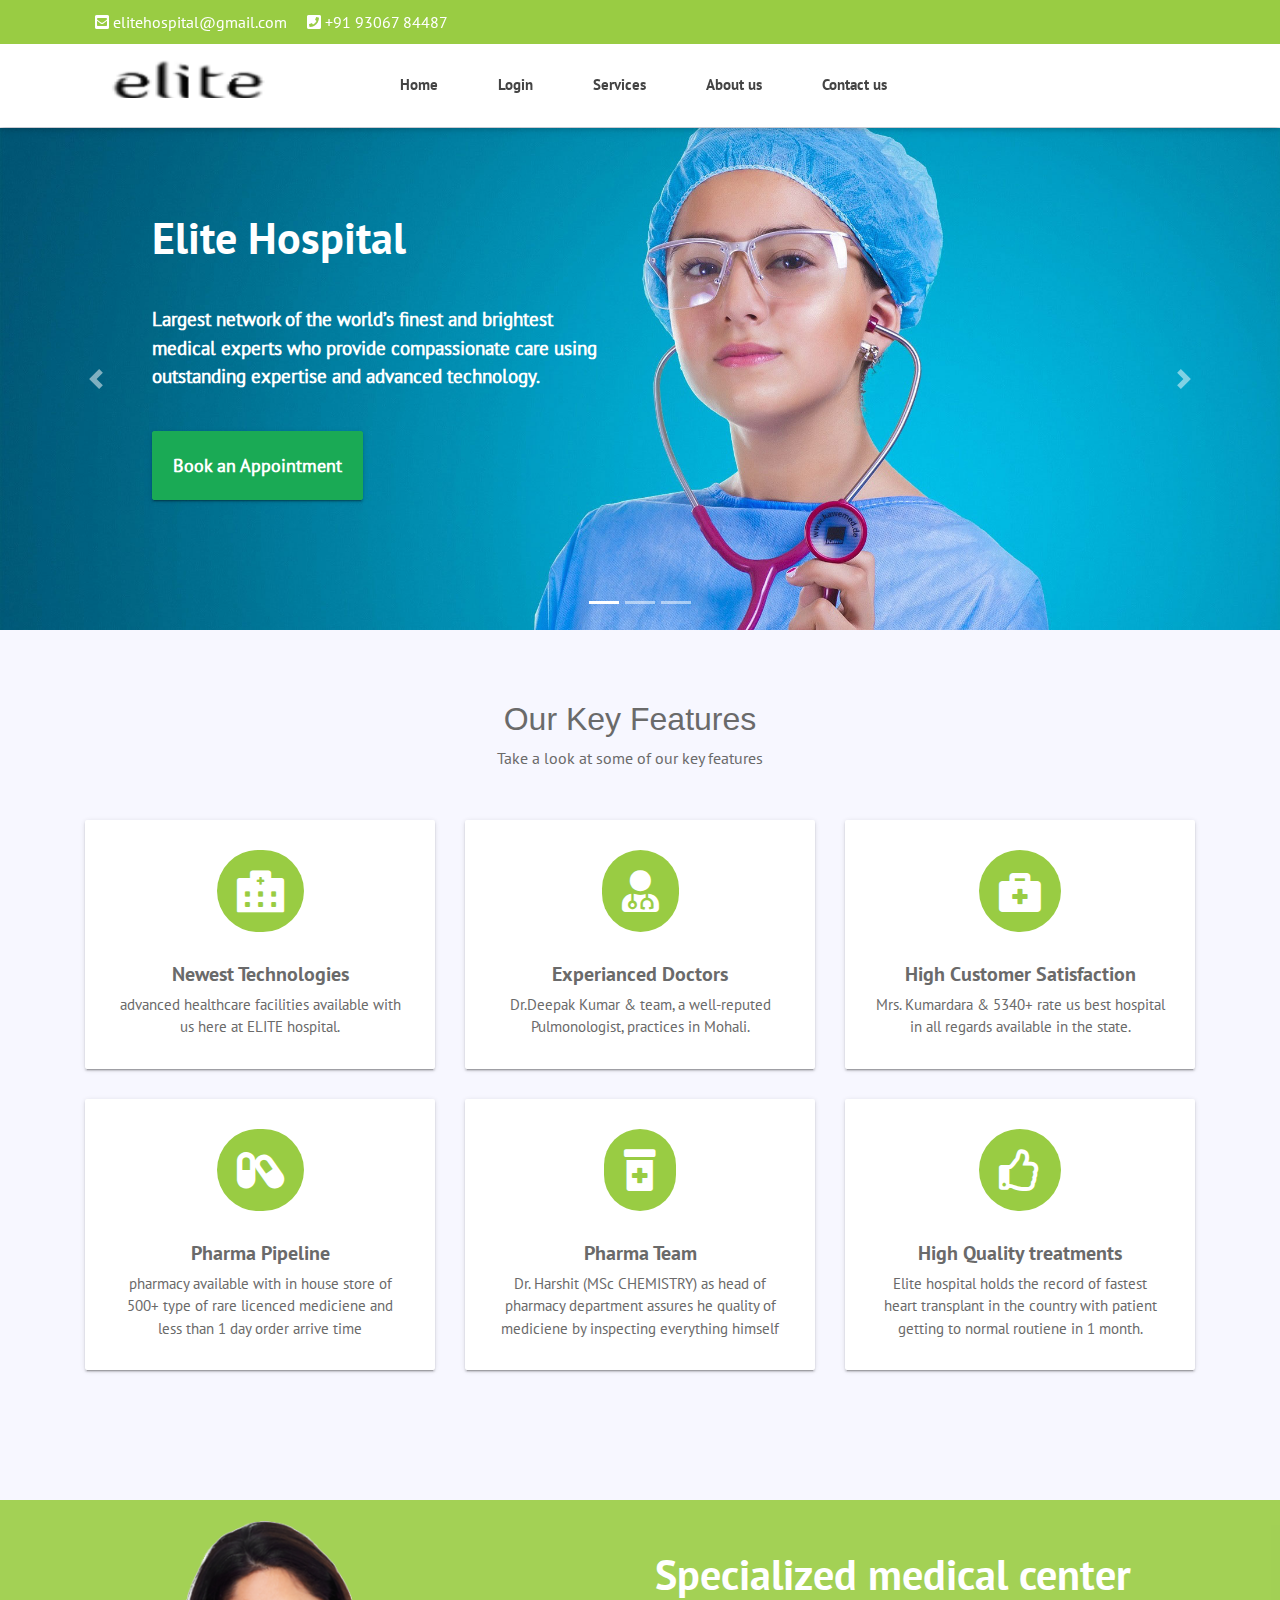
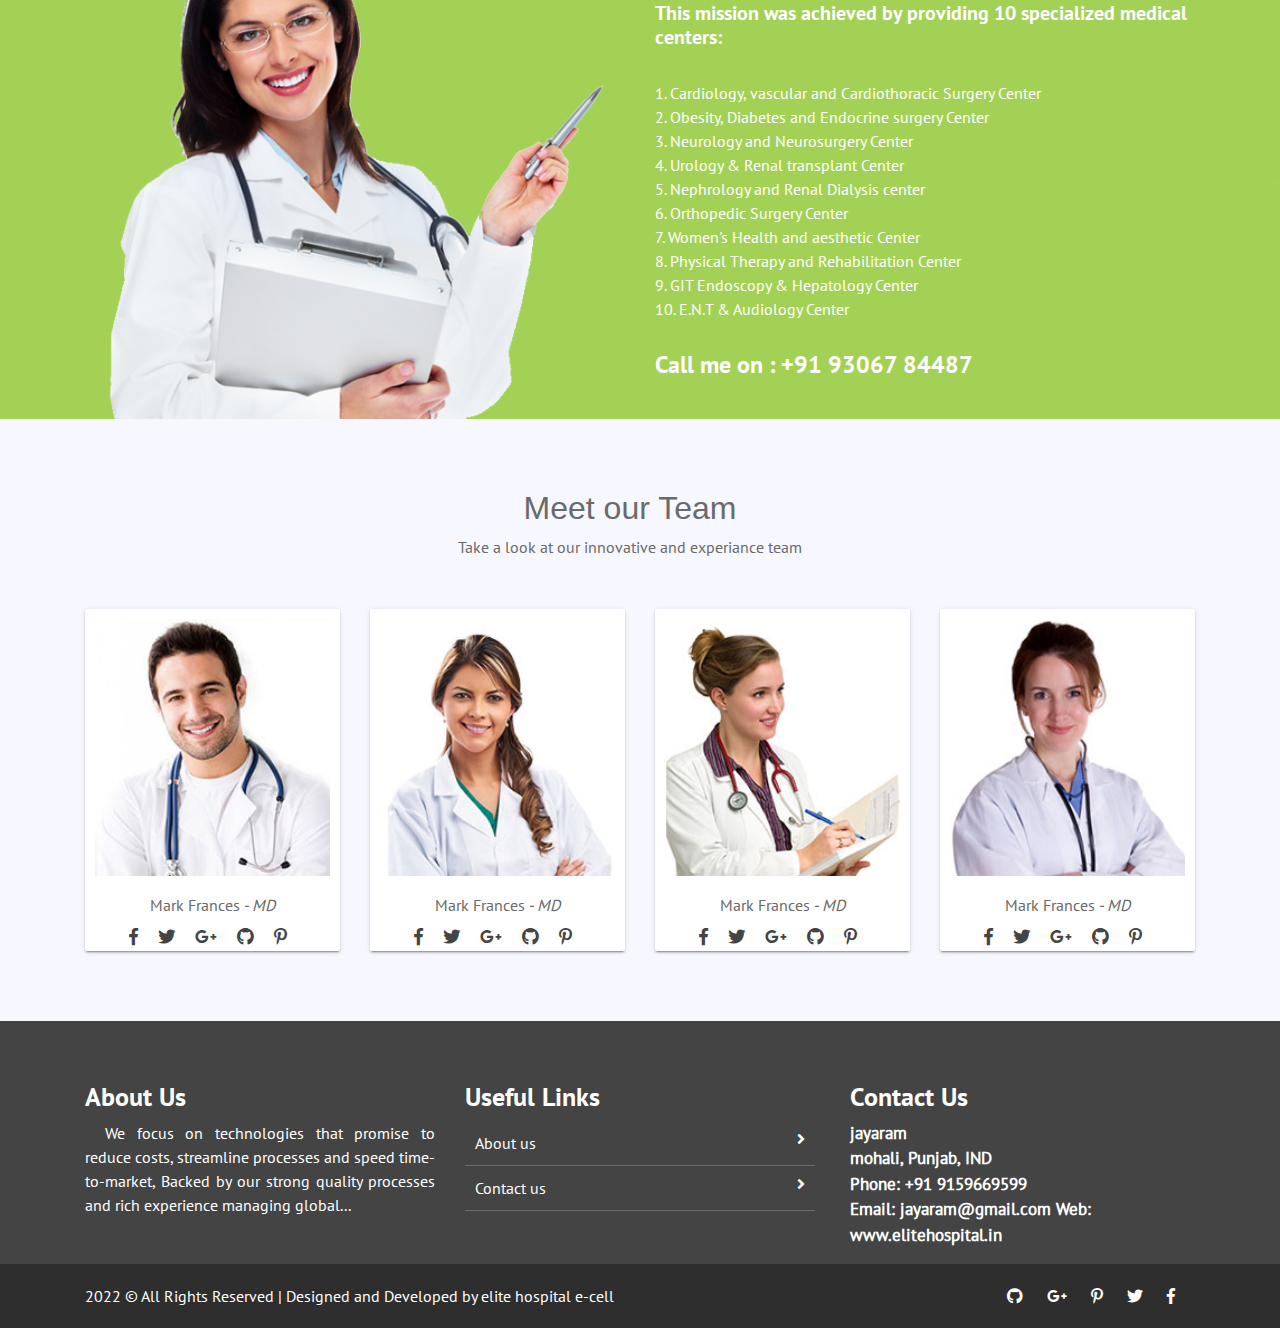
==== commit 88f22bd8: "Update index.html" ====
--- a/index.html
+++ b/index.html
@@ -40,6 +40,7 @@
                     <div id="menu" class="col-md-9 d-none d-md-block nav-item">
                         <ul>
                             <li><a href="index.html">Home</a></li>
+                            <li><a href="logIn.html">Login</a></li>
                             <li><a href="new_hospital--hr/new_hospital/index_1.html">Services</a></li>
                             <li><a href="about_us.html">About us</a></li>
                             <li><a href="contact_us.html">Contact us</a></li>
@@ -355,4 +356,4 @@
 <script src="assets/js/script.js"></script>
 
 
-</html>+</html>
